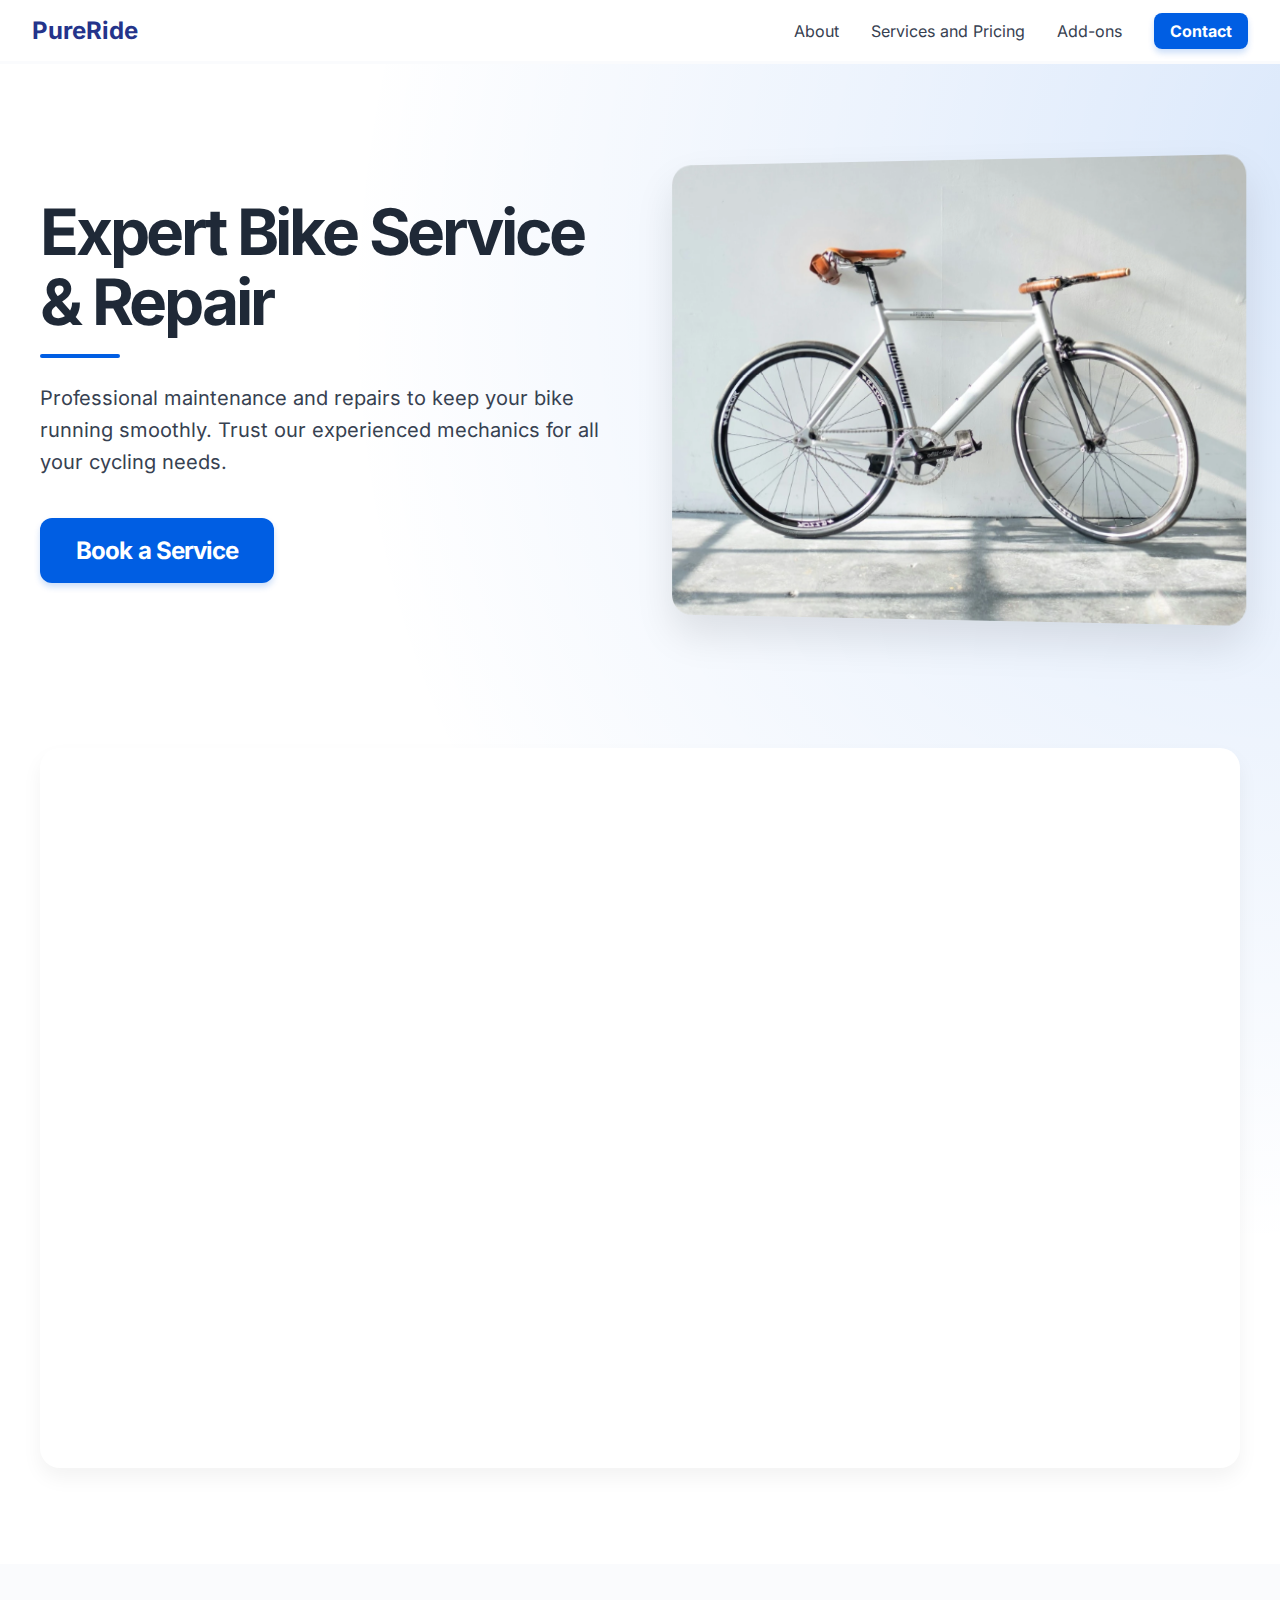
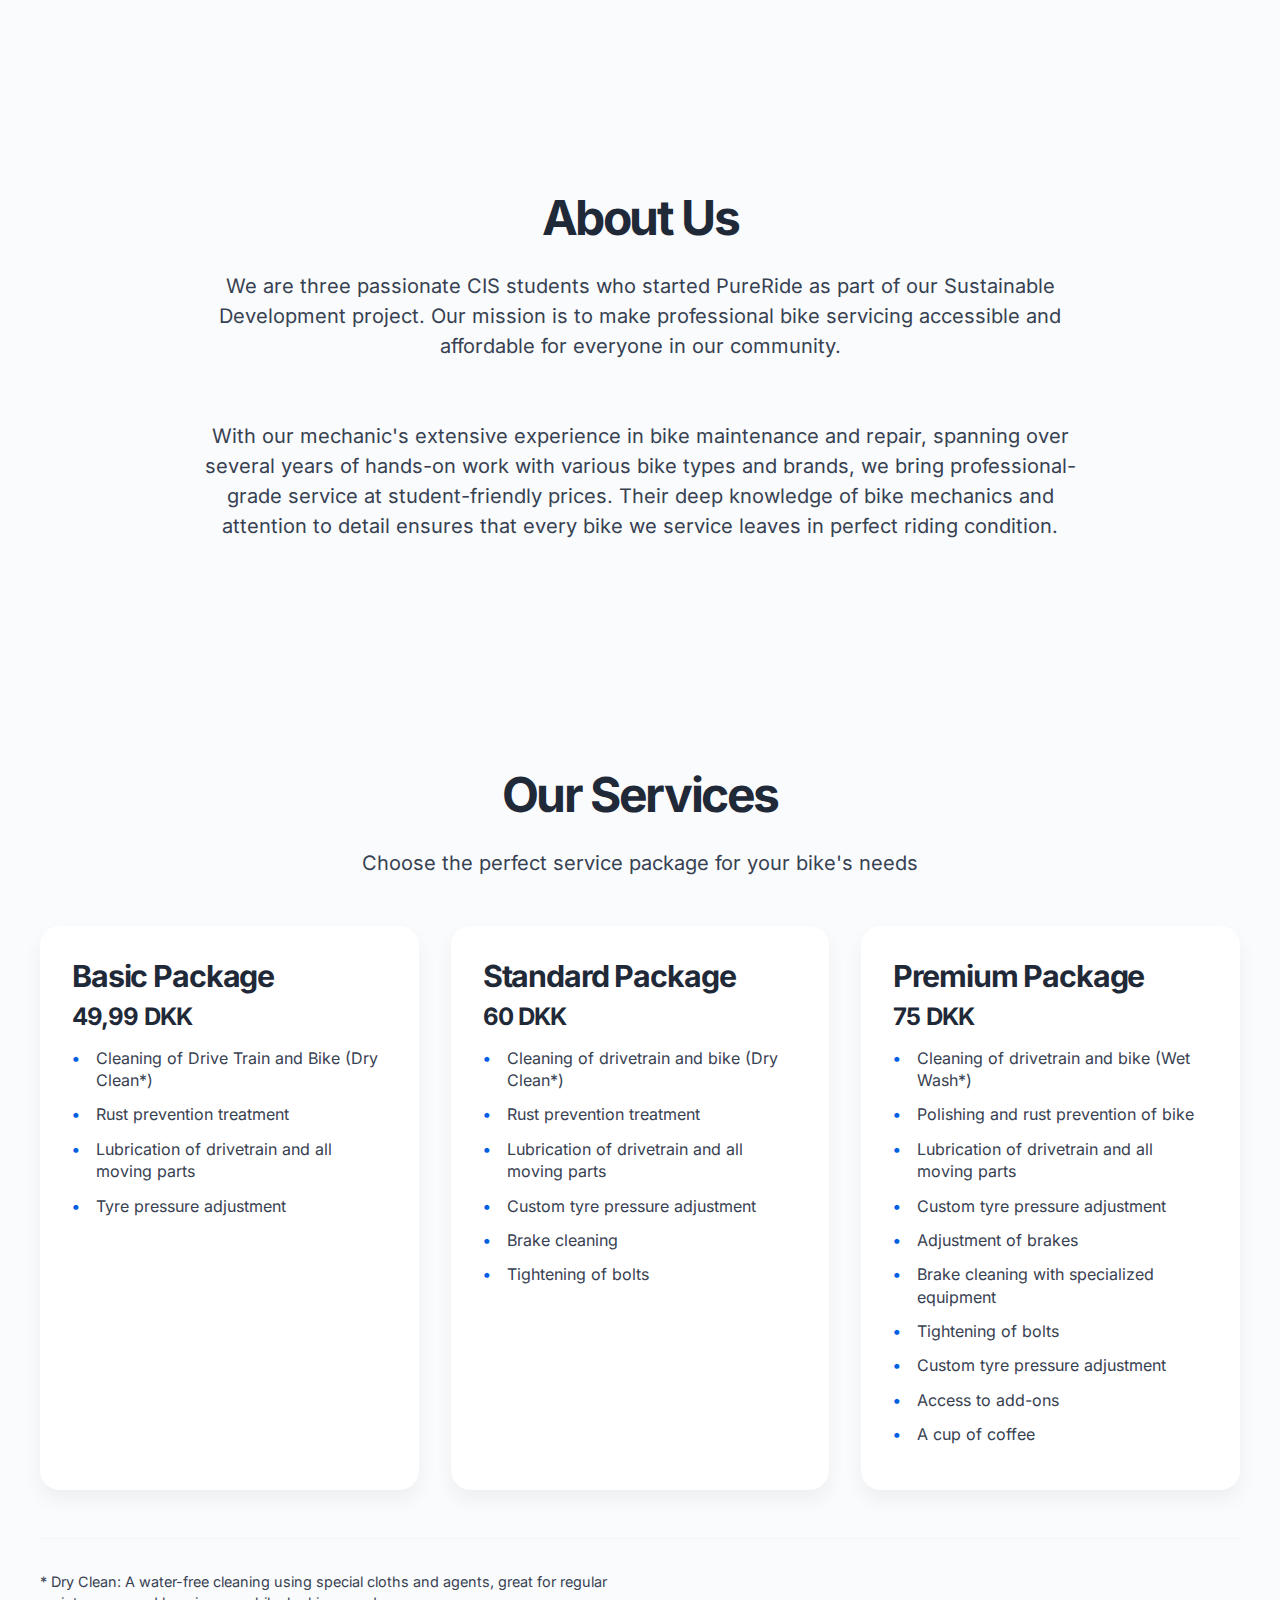
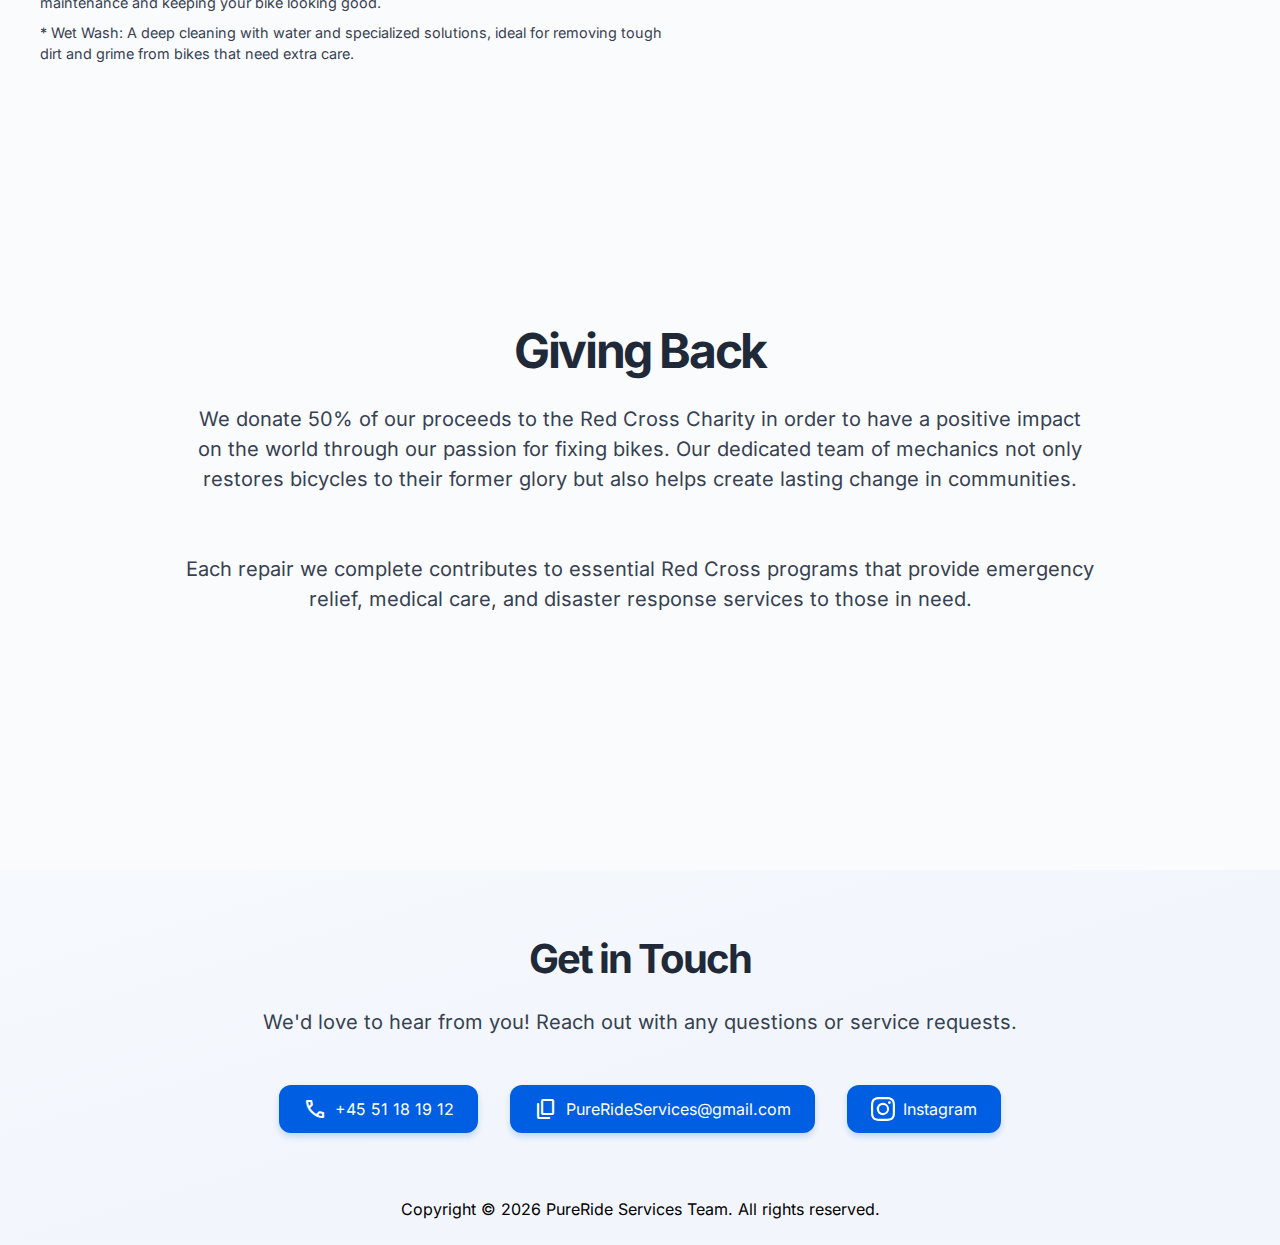
==== index.html @ 6c61f658 "Improved padding for the donatesection" ====
<!DOCTYPE html>
<html lang="en">
  <head>
    <meta charset="UTF-8" />
    <meta name="viewport" content="width=device-width, initial-scale=1.0" />
    <title>PureRide</title>
    <meta
      name="description"
      content="PureRide provides expert bike service and repair with professional-grade, affordable options tailored for the community. Trust our mechanics for all your cycling needs, from basic maintenance to advanced repairs."
    />
    <meta name="author" content="PureRide Services Team" />
    <meta
      property="og:title"
      content="PureRide - Expert Bike Service & Repair"
    />
    <meta
      property="og:description"
      content="Keep your bike in top condition with PureRide’s professional bike service and repair, offering packages suited for all your needs."
    />
    <meta
      property="og:image"
      content="https://pureride.pages.dev/images/hero-section-bike.webp"
    />
    <meta property="og:url" content="https://pureride.pages.dev" />
    <meta property="og:type" content="website" />
    <meta property="og:locale" content="en_US" />
    <meta name="twitter:card" content="summary_large_image" />
    <meta
      name="twitter:title"
      content="PureRide - Expert Bike Service & Repair"
    />
    <meta
      name="twitter:description"
      content="Trust PureRide for all your bike service and repair needs, from regular maintenance to complete overhauls."
    />
    <meta
      name="twitter:image"
      content="https://pureride.pages.dev/images/hero-section-bike.webp"
    />
    <meta name="robots" content="index, follow" />
    <meta
      name="google-site-verification"
      content="i3AQ5Ys6S2q_TkXfFPFsYN4aE5THuWp8R6Bpihj9tpg"
    />
    <link
      rel="stylesheet"
      href="https://fonts.googleapis.com/css2?family=Material+Symbols+Rounded:opsz,wght,FILL,GRAD@20..48,100..700,0..1,-50..200"
    />
    <link
      id="favicon16"
      rel="icon"
      type="image/png"
      sizes="16x16"
      href="/favicon/favicon-16x16.png"
    />
    <link
      id="favicon96"
      rel="icon"
      type="image/png"
      sizes="32x32"
      href="/favicon/favicon-32x32.png"
    />
    <link
      id="favicon32"
      rel="icon"
      type="image/png"
      sizes="192x192"
      href="/favicon/android-chrome-192x192.png"
    />
    <link
      rel="apple-touch-icon"
      sizes="180x180"
      href="/favicon/apple-touch-icon.png"
    />
    <link rel="stylesheet" href="styles/style.css" />
    <link rel="stylesheet" href="styles/header.css" />
    <link rel="stylesheet" href="styles/font.css" />
    <link rel="stylesheet" href="styles/hero.css" />
    <link rel="stylesheet" href="styles/footer.css" />
    <link rel="stylesheet" href="styles/content.css" />
    <script defer src="script.js"></script>
  </head>
  <body>
    <header class="header">
      <div class="header-container">
        <a href="index.html" class="logo">PureRide</a>
        <nav class="right-section">
          <ul class="nav-links">
            <li>
              <a href="#about"> About </a>
            </li>
            <li>
              <a href="#services"> Services and Pricing </a>
            </li>
            <li>
              <a href="add-ons.html"> Add-ons </a>
            </li>
            <li>
              <a href="#contact"> Contact </a>
            </li>
          </ul>
          <button class="mobile-menu-btn">
            <span
              class="material-symbols-rounded menu-icon icon"
              translate="no"
            >
              menu
            </span>
          </button>
        </nav>
      </div>
    </header>

    <section class="hero">
      <div class="hero-container">
        <div class="hero-content">
          <h1 class="hero-title">Expert Bike Service & Repair</h1>
          <p class="hero-subtitle">
            Professional maintenance and repairs to keep your bike running
            smoothly. Trust our experienced mechanics for all your cycling
            needs.
          </p>
          <a
            href="https://calendar.google.com/calendar/u/0/appointments/schedules/AcZssZ1wkg8EQdwy1ub1F0aAyY_E0UAWbpIGeAAxFJbXbS7t2y9xgk59rBBk04CYwf7qxUeWi9Xk3jm0"
            target="_blank"
            class="cta-button"
            >Book a Service</a
          >
        </div>
        <div class="hero-image-container">
          <img
            src="images/hero-section-bike.webp"
            class="hero-image"
            alt="PureRide's showcase bike: a sleek silver fixed-gear with brown leather details, displayed against a light wall."
          />
        </div>
      </div>
      <div id="#calendar" class=calendar-wrapper>
        <iframe class="calendar" src="https://calendar.google.com/calendar/appointments/schedules/AcZssZ1wkg8EQdwy1ub1F0aAyY_E0UAWbpIGeAAxFJbXbS7t2y9xgk59rBBk04CYwf7qxUeWi9Xk3jm0?gv=true"></iframe>
      </div>
    </section>

    <main>
      <section id="about" class="about-section">
        <div class="about-container">
          <h2 class="about-title">About Us</h2>
          <div class="about-content">
            <p>
              We are three passionate CIS students who started PureRide as part of
              our Sustainable Development project. Our mission is to make
              professional bike servicing accessible and affordable for everyone
              in our community.
            </p>
            <br />
            <p>
              With our mechanic's extensive experience in bike maintenance and
              repair, spanning over several years of hands-on work with various
              bike types and brands, we bring professional-grade service at
              student-friendly prices. Their deep knowledge of bike mechanics
              and attention to detail ensures that every bike we service leaves
              in perfect riding condition.
            </p>
          </div>
        </div>
      </section>

      <section id="services" class="services">
        <div class="services-container">
          <h2 class="services-title">Our Services</h2>
          <p class="services-subtitle">
            Choose the perfect service package for your bike's needs
          </p>

          <div class="services-grid">
            <div class="service-card">
              <h3 class="service-title">Basic Package</h3>
              <h3 class="service-title">49,99 DKK</h3>
              <ul class="service-list">
                <li>Cleaning of Drive Train and Bike (Dry Clean*)</li>
                <li>Rust prevention treatment</li>
                <li>Lubrication of drivetrain and all moving parts</li>
                <li>Tyre pressure adjustment</li>
              </ul>
            </div>

            <div class="service-card">
              <h3 class="service-title">Standard Package</h3>
              <h3 class="service-title">60 DKK</h3>
              <ul class="service-list">
                <li>Cleaning of drivetrain and bike (Dry Clean*)</li>
                <li>Rust prevention treatment</li>
                <li>Lubrication of drivetrain and all moving parts</li>
                <li>Custom tyre pressure adjustment</li>
                <li>Brake cleaning</li>
                <li>Tightening of bolts</li>
              </ul>
            </div>

            <div class="service-card">
              <h3 class="service-title">Premium Package</h3>
              <h3 class="service-title">75 DKK</h3>
              <ul class="service-list">
                <li>Cleaning of drivetrain and bike (Wet Wash*)</li>
                <li>Polishing and rust prevention of bike</li>
                <li>Lubrication of drivetrain and all moving parts</li>
                <li>Custom tyre pressure adjustment</li>
                <li>Adjustment of brakes</li>
                <li>Brake cleaning with specialized equipment</li>
                <li>Tightening of bolts</li>
                <li>Custom tyre pressure adjustment</li>
                <li>Access to add-ons</li>
                <li>A cup of coffee</li>
              </ul>
            </div>
          </div>

          <div class="footnote">
            <p>
              * Dry Clean: A water-free cleaning using special cloths and
              agents, great for regular maintenance and keeping your bike
              looking good.
            </p>
            <p>
              * Wet Wash: A deep cleaning with water and specialized solutions,
              ideal for removing tough dirt and grime from bikes that need extra
              care.
            </p>
          </div>
        </div>
      </section>

      <section class="donate-section">
        <div class="about-container">
          <h2 class="about-title">Giving Back</h2>
          <div class="about-content">
            <p>
              We donate 50% of our proceeds to the Red Cross Charity in order to
              have a positive impact on the world through our passion for fixing
              bikes. Our dedicated team of mechanics not only restores bicycles
              to their former glory but also helps create lasting change in
              communities.
            </p>
            <br />
            <p>
              Each repair we complete contributes to
              essential Red Cross programs that provide emergency relief,
              medical care, and disaster response services to those in need.
            </p>
          </div>
        </div>
      </section>
    </main>

    <footer id="contact" class="contact-section">
      <section class="contact-container">
        <h2 class="contact-title">Get in Touch</h2>
        <p class="contact-subtitle">
          We'd love to hear from you! Reach out with any questions or service
          requests.
        </p>
        <div class="contact-details">
          <a href="tel:+4551181912" class="contact-item">
            <span class="material-symbols-rounded icon email" translate="no">
              call
            </span>
            +45 51 18 19 12
          </a>
          <button class="contact-item email-copy-btn" onclick="copyEmail()">
            <span class="material-symbols-rounded icon" translate="no">
              content_copy
            </span>
            PureRideServices@gmail.com
          </button>
          <a
            href="https://www.instagram.com/pureride_servicing?utm_source=ig_web_button_share_sheet&igsh=ZDNlZDc0MzIxNw=="
            target="_blank"
            aria-label="Visit our Instagram profile"
            class="contact-item"
          >
            <svg
              xmlns="http://www.w3.org/2000/svg"
              width="24"
              height="24"
              fill="currentColor"
              class="social-icon"
              viewBox="0 0 16 16"
            >
              <path
                d="M8 0C5.829 0 5.556.01 4.703.048 3.85.088 3.269.222 2.76.42a3.9 3.9 0 0 0-1.417.923A3.9 3.9 0 0 0 .42 2.76C.222 3.268.087 3.85.048 4.7.01 5.555 0 5.827 0 8.001c0 2.172.01 2.444.048 3.297.04.852.174 1.433.372 1.942.205.526.478.972.923 1.417.444.445.89.719 1.416.923.51.198 1.09.333 1.942.372C5.555 15.99 5.827 16 8 16s2.444-.01 3.298-.048c.851-.04 1.434-.174 1.943-.372a3.9 3.9 0 0 0 1.416-.923c.445-.445.718-.891.923-1.417.197-.509.332-1.09.372-1.942C15.99 10.445 16 10.173 16 8s-.01-2.445-.048-3.299c-.04-.851-.175-1.433-.372-1.941a3.9 3.9 0 0 0-.923-1.417A3.9 3.9 0 0 0 13.24.42c-.51-.198-1.092-.333-1.943-.372C10.443.01 10.172 0 7.998 0zm-.717 1.442h.718c2.136 0 2.389.007 3.232.046.78.035 1.204.166 1.486.275.373.145.64.319.92.599s.453.546.598.92c.11.281.24.705.275 1.485.039.843.047 1.096.047 3.231s-.008 2.389-.047 3.232c-.035.78-.166 1.203-.275 1.485a2.5 2.5 0 0 1-.599.919c-.28.28-.546.453-.92.598-.28.11-.704.24-1.485.276-.843.038-1.096.047-3.232.047s-2.39-.009-3.233-.047c-.78-.036-1.203-.166-1.485-.276a2.5 2.5 0 0 1-.92-.598 2.5 2.5 0 0 1-.6-.92c-.109-.281-.24-.705-.275-1.485-.038-.843-.046-1.096-.046-3.233s.008-2.388.046-3.231c.036-.78.166-1.204.276-1.486.145-.373.319-.64.599-.92s.546-.453.92-.598c.282-.11.705-.24 1.485-.276.738-.034 1.024-.044 2.515-.045zm4.988 1.328a.96.96 0 1 0 0 1.92.96.96 0 0 0 0-1.92m-4.27 1.122a4.109 4.109 0 1 0 0 8.217 4.109 4.109 0 0 0 0-8.217m0 1.441a2.667 2.667 0 1 1 0 5.334 2.667 2.667 0 0 1 0-5.334"
              />
            </svg>
            Instagram
          </a>
        </div>
        <div id="copy-notification" class="copy-notification" translate="no">
          Email copied to clipboard!
        </div>
      </section>
      <p class="copyright">
        Copyright © <span id="year"></span> PureRide Services Team. All rights reserved.
      </p>
    </footer>
  </body>
</html>
---- styles/style.css ----
:root {
  --primary-color: rgb(0, 94, 227);
  --secondary-color: rgb(36, 52, 139);
  --bg-white: rgb(250, 251, 253);
  --pure-white: rgb(255, 255, 255);
  --light-gray: rgb(243, 244, 246);
  --text-gray: rgb(55, 65, 81);
  --dark-gray: rgb(31, 41, 55);
  --primary-shadow: rgba(0, 94, 227, 0.2);
  --primary-shadow-darker: rgba(0, 94, 227, 0.3);
}

* {
  margin: 0;
  padding: 0;
  box-sizing: border-box;
  font-family: 'Inter', Arial, sans-serif;
}

body {
  background-color: var(--bg-white);
}

html {
  scroll-behavior: smooth;
}

.material-symbols-rounded {
  font-variation-settings: "FILL" 0, "wght" 400, "GRAD" 0, "opsz" 24;
}

h1,
h2,
h3,
h4,
h5,
h6,
p {
  margin: 0;
  padding: 0;
}

h1 {
  margin-bottom: 72px;
  line-height: 1.3;
}

h1,
h2 {
  letter-spacing: -0.05em;
}

h3 {
  letter-spacing: -0.0375em;
}

p {
  line-height: 1.5;
  max-width: 70ch;
}

.icon {
  user-select: none;
}

a {
  text-decoration: none;
}
---- styles/header.css ----
.header {
  position: fixed;
  top: 0;
  left: 0;
  width: 100%;
  background-color: var(--pure-white);
  transition: box-shadow 0.3s ease;
  z-index: 100;
}

.header.scrolled {
  box-shadow: 0 2px 4px rgba(0, 0, 0, 0.1);
}

.header-container {
  max-width: 1600px;
  margin: 0 auto;
  padding: 1rem 2rem;
  display: flex;
  justify-content: space-between;
  align-items: center;
}

.logo {
  font-size: 1.5rem;
  font-weight: 700;
  color: var(--secondary-color);
}

.nav-links {
  display: flex;
  gap: 2rem;
  list-style: none;
}

.nav-links a {
  text-decoration: none;
  color: var(--text-gray);
  transition: color 0.3s ease;
}

.nav-links a:hover {
  color: var(--primary-color);
}

.nav-links li:nth-child(4) a {
  padding: 0.5rem 1rem;
  background-color: var(--primary-color);
  color: var(--pure-white);
  text-decoration: none;
  border-radius: 8px;
  font-weight: 600;
  transition: all 0.3s ease;
  box-shadow: 0 4px 6px var(--primary-shadow);
}

.nav-links li:nth-child(4) a:hover {
  background-color: var(--secondary-color);
  transform: translateY(-2px);
  box-shadow: 0 6px 8px var(--primary-shadow-darker);
}

/* Mobile Menu Styles */
@media (min-width: 769px) {
  .mobile-menu-btn {
    display: none;
  }
}

@media (max-width: 768px) {
  .mobile-menu-btn {
    display: flex;
    flex-direction: column;
    gap: 6px;
    background: none;
    border: none;
    cursor: pointer;
    padding: 4px;
    z-index: 1001;
  }

  .menu-icon {
    font-size: 36px;
    color: var(--secondary-color);
    transition: color 0.3s;
    user-select: none;
  }

  .right-section {
    position: relative;
    display: inline-block;
  }

  .nav-links {
    visibility: hidden;
    opacity: 0;
    transform: translateY(-10px);
    position: absolute;
    background-color: var(--pure-white);
    z-index: 1005;
    right: 0;
    top: 80px;
    border-radius: 12px;
    padding: 6px;
    width: 132px;
    transition: all 0.3s;
    display: flex;
    flex-direction: column;
    gap: 6px;
    box-shadow: 0 20px 40px rgba(0, 0, 0, 0.1);
  }

  .nav-links a {
    padding: 14px;
    border-radius: 8px;
    transition: all 0.3s;
    color: var(--dark-gray);
    display: flex;
    align-items: center;
    gap: 0.5rem;
  }

  .nav-links li:nth-child(4) a {
    padding: 14px;
    background-color: transparent;
    color: var(--dark-gray);
    box-shadow: none;
    font-weight: normal;
    border-radius: 8px;
  }

  .nav-links li:nth-child(4) a:hover {
    background-color: transparent;
    color: var(--primary-color);
    transform: none;
    box-shadow: none;
  }

  .nav-links.active {
    visibility: visible;
    opacity: 1;
    transform: translateY(0px);
  }
}
---- styles/font.css ----
/* inter-regular - latin */
@font-face {
  font-display: swap; /* Check https://developer.mozilla.org/en-US/docs/Web/CSS/@font-face/font-display for other options. */
  font-family: "Inter";
  font-style: normal;
  font-weight: 400;
  src: url("../fonts/inter-v18-latin-regular.woff2") format("woff2"); /* Chrome 36+, Opera 23+, Firefox 39+, Safari 12+, iOS 10+ */
}
/* inter-700 - latin */
@font-face {
  font-display: swap; /* Check https://developer.mozilla.org/en-US/docs/Web/CSS/@font-face/font-display for other options. */
  font-family: "Inter";
  font-style: normal;
  font-weight: 700;
  src: url("../fonts/inter-v18-latin-700.woff2") format("woff2"); /* Chrome 36+, Opera 23+, Firefox 39+, Safari 12+, iOS 10+ */
}
---- styles/hero.css ----
.hero {
  margin-top: 4rem;
  padding: 6rem 2rem;
  background: linear-gradient(
    135deg,
    var(--pure-white) 100%,
    var(--light-gray) 100%
  );
  position: relative;
  overflow: hidden;
}

.hero::before {
  content: "";
  position: absolute;
  top: -50%;
  right: -50%;
  width: 120%;
  height: 120%;
  background: radial-gradient(
    ellipse at 60% 40%,
    rgba(0, 94, 227, 0.15) 0%,
    rgba(0, 94, 227, 0.08) 35%,
    rgba(0, 94, 227, 0.03) 60%,
    transparent 75%
  );
  transform: rotate(35deg);
}

.hero-container {
  max-width: 1200px;
  margin: 0 auto;
  display: flex;
  align-items: center;
  gap: 3rem;
  position: relative;
}

.hero-content {
  flex: 1;
  min-width: 0; 
}

.hero-title {
  font-size: 4rem;
  color: var(--dark-gray);
  margin-bottom: 1.5rem;
  line-height: 1.1;
  position: relative;
}

.hero-title::after {
  content: "";
  display: block;
  width: 80px;
  height: 4px;
  background-color: var(--primary-color);
  margin-top: 1rem;
  border-radius: 10px;
}

.hero-subtitle {
  font-size: 1.25rem;
  color: var(--text-gray);
  margin-bottom: 2.5rem;
  line-height: 1.6;
}

.cta-button {
  display: inline-block;
  font-size: 1.5rem;
  padding: 1.125rem 2.25rem;
  background-color: var(--primary-color);
  color: var(--pure-white);
  text-decoration: none;
  border-radius: 12px;
  font-weight: 600;
  transition: all 0.3s ease;
  box-shadow: 0 4px 6px var(--primary-shadow);
  letter-spacing: -0.0375em;
}

.cta-button:hover {
  background-color: var(--secondary-color);
  transform: translateY(-2px);
  box-shadow: 0 6px 8px var(--primary-shadow-darker);
}

.hero-image-container {
  flex: 1;
  width: fit-content;
  border-radius: 20px;
  display: flex;
  align-items: center;
  justify-content: center;
  position: relative;
  overflow: hidden;
  box-shadow: 0 20px 40px rgba(0, 0, 0, 0.1);
  transform: perspective(1000px) rotateY(-5deg);
  transition: transform 0.3s ease, box-shadow 0.3s ease;
}

.hero-image-container:hover {
  transform: perspective(1000px) rotateY(0deg);
  box-shadow: 0 20px 40px var(--primary-shadow-darker);
}

.hero-image {
  max-width: 100%;
  max-height: 100%;
  object-fit: cover;
  object-position: center;
}

.calendar-wrapper {
  display: flex;
  align-items: center;
  justify-content: center;
  margin: 8rem auto auto;
  max-width: 1200px;

}

iframe {
  background: var(--pure-white); /* Or the desired background color */
  position: relative; /* Ensure it's above the pseudo-element */
  z-index: 1;
}

.calendar {
  width: 100%;
  height: 720px;
  border-radius: 20px;
  border: none;
  box-shadow: 0 10px 20px rgba(0, 0, 0, 0.05);
  transition: transform 0.3s ease, box-shadow 0.3s ease;
}

.calendar:hover {
  box-shadow: 0 15px 30px var(--primary-shadow-darker);
}

@media (max-width: 1024px) {
  .add-on-card:nth-child(3) {
    flex: 1 1 100%;
  }
}

@media (max-width: 768px) {
  .hero-container {
    flex-direction: column;
    text-align: center;
    gap: 2rem;
  }

  .hero-image-container {
    width: 100%;
    min-width: 300px;
    max-width: 500px;
    margin: 0 auto;
    transform: none;
  }

  .hero-content {
    padding-right: 0;
  }

  .hero-title {
    font-size: 3rem;
  }

  .hero-title::after {
    margin: 1rem auto 0;
  }

  .hero-image {
    transform: none;
    min-height: unset;
  }
}
---- styles/footer.css ----
.contact-section {
  background: linear-gradient(
    to bottom right,
  rgba(221, 235, 255, 0.15) 10%,
  rgba(0, 94, 227, 0.03) 50%
  );
  padding: 4rem 2rem 1.5rem;
  text-align: center;
}

.contact-container {
  display: flex;
  flex-direction: column;
  justify-content: center;
  align-items: center;
  max-width: 1200px;
  margin: 0 auto;
  margin-bottom: 4rem;
}

.contact-title {
  font-size: 2.5rem;
  color: var(--dark-gray);
  margin-bottom: 1.5rem;
}

.contact-subtitle {
  font-size: 1.25rem;
  color: var(--text-gray);
  margin-bottom: 3rem;
}

.contact-details {
  display: flex;
  justify-content: space-between;
  gap: 2rem;
}

.contact-item {
  display: flex;
  align-items: center;
  gap: 0.5rem;
  font-size: 1rem;
  padding: 0.75rem 1.5rem;
  background-color: var(--primary-color);
  color: var(--pure-white);
  text-decoration: none;
  border-radius: 12px;
  transition: all 0.3s ease;
  border: none;
  box-shadow: 0 4px 6px var(--primary-shadow);
  cursor: pointer;
}

.contact-item span {
  font-size: 1.5rem;
}

.contact-item:hover {
  background-color: var(--secondary-color);
  transform: translateY(-2px);
  box-shadow: 0 6px 8px var(--primary-shadow-darker);
}

.social-icon {
  display: block;
  color: var(--pure-white);
  font-size: 24px;
}

.email-copy-btn {
  cursor: pointer;
}

.copy-notification {
  position: fixed;
  bottom: 2rem;
  left: 50%;
  transform: translateX(-50%) translateY(100px);
  background-color: var(--primary-color);
  color: var(--pure-white);
  padding: 0.75rem 1.5rem;
  border-radius: 12px;
  box-shadow: 0 4px 6px var(--primary-shadow);
  opacity: 0;
  transition: all 0.3s ease;
  z-index: 1000;
}

.copy-notification.show {
  transform: translateX(-50%) translateY(0);
  opacity: 1;
}


.copyright {
  margin: auto;
}

@media (max-width: 768px) {
  .contact-details {
    flex-direction: column;
  }

  .contact-item {
    transition: none;
    transform: none;
    background-color: var(--primary-color); 
  }

  .contact-item:hover {
    background-color: var(--primary-color); 
    transform: none;
  }
}
---- styles/content.css ----
.services {
  padding: 6rem 2rem;
  background-color: var(--bg-white);
}

.services-container {
  max-width: 1200px;
  margin: 0 auto;
}

.services-title {
  font-size: 3rem;
  font-weight: 700;
  color: var(--dark-gray);
  margin-bottom: 1.5rem;
  text-align: center;
}

.services-subtitle {
  font-size: 1.25rem;
  color: var(--text-gray);
  margin-bottom: 3rem;
  text-align: center;
  max-width: 800px;
  margin-left: auto;
  margin-right: auto;
}

.services-grid {
  display: flex;
  flex-wrap: wrap;
  gap: 2rem;
}

.service-card {
  background-color: var(--pure-white);
  border-radius: 20px;
  padding: 2rem;
  box-shadow: 0 10px 20px rgba(0, 0, 0, 0.05);
  transition: transform 0.3s ease, box-shadow 0.3s ease;
  flex: 1;
}

.service-card:hover {
  transform: translateY(-5px);
  box-shadow: 0 15px 30px var(--primary-shadow-darker);
}

.service-title {
  font-size: 1.5rem;
  font-weight: 600;
  color: var(--dark-gray);
  margin-bottom: 1rem;
}

.service-title:first-of-type {
  font-size: 1.9rem;
  margin-bottom: 0.5rem;
}

.service-list {
  list-style: none;
  padding: 0;
  margin: 0;
}

.service-list li {
  color: var(--text-gray);
  margin-bottom: 0.75rem;
  display: flex;
  align-items: flex-start;
  gap: 0.5rem;
  line-height: 1.4;
}

.service-list li::before {
  content: "•";
  color: var(--primary-color);
  font-weight: bold;
  display: inline-block;
  margin-right: 0.5rem;
}

.footnote {
  margin-top: 3rem;
  padding-top: 2rem;
  border-top: 1px solid var(--light-gray);
  color: var(--text-gray);
  font-size: 0.9rem;
}

.footnote p:first-of-type {
  margin-bottom: 0.5rem;
}

.about-section {
  background-color: var(--bg-white);
  padding: 14rem 2rem 6rem;
  display: flex;
  justify-content: center;
  align-items: center;
}

.about-container {
  max-width: 1000px;
  text-align: center;
}


.about-title {
  font-size: 3rem;
  font-weight: 700;
  color: var(--dark-gray);
  margin-bottom: 1.5rem;
  text-align: center;
}

.about-content {
  color: var(--text-gray);
  font-size: 1.25rem;
  line-height: 1.8;
  margin-bottom: 2rem;
}

.about-content p {
  margin-bottom: 1.5rem;
}

.donate-section {
  background-color: var(--bg-white);
  padding: 10rem 2rem 14rem;
  display: flex;
  justify-content: center;
  align-items: center;
}

@media (max-width: 768px) {
  .services-title {
    font-size: 2.5rem;
  }
  
  .services-grid {
    flex-direction: column;
  }

  .service-card {
    flex: 1 1 100%;
  }

  .about-title {
    font-size: 2rem;
  }

  .about-content {
    font-size: 1rem;
  }
}

@media (max-width: 1024px) {
  .service-card:nth-child(3) {
    flex: 1 1 100%;
  }
}
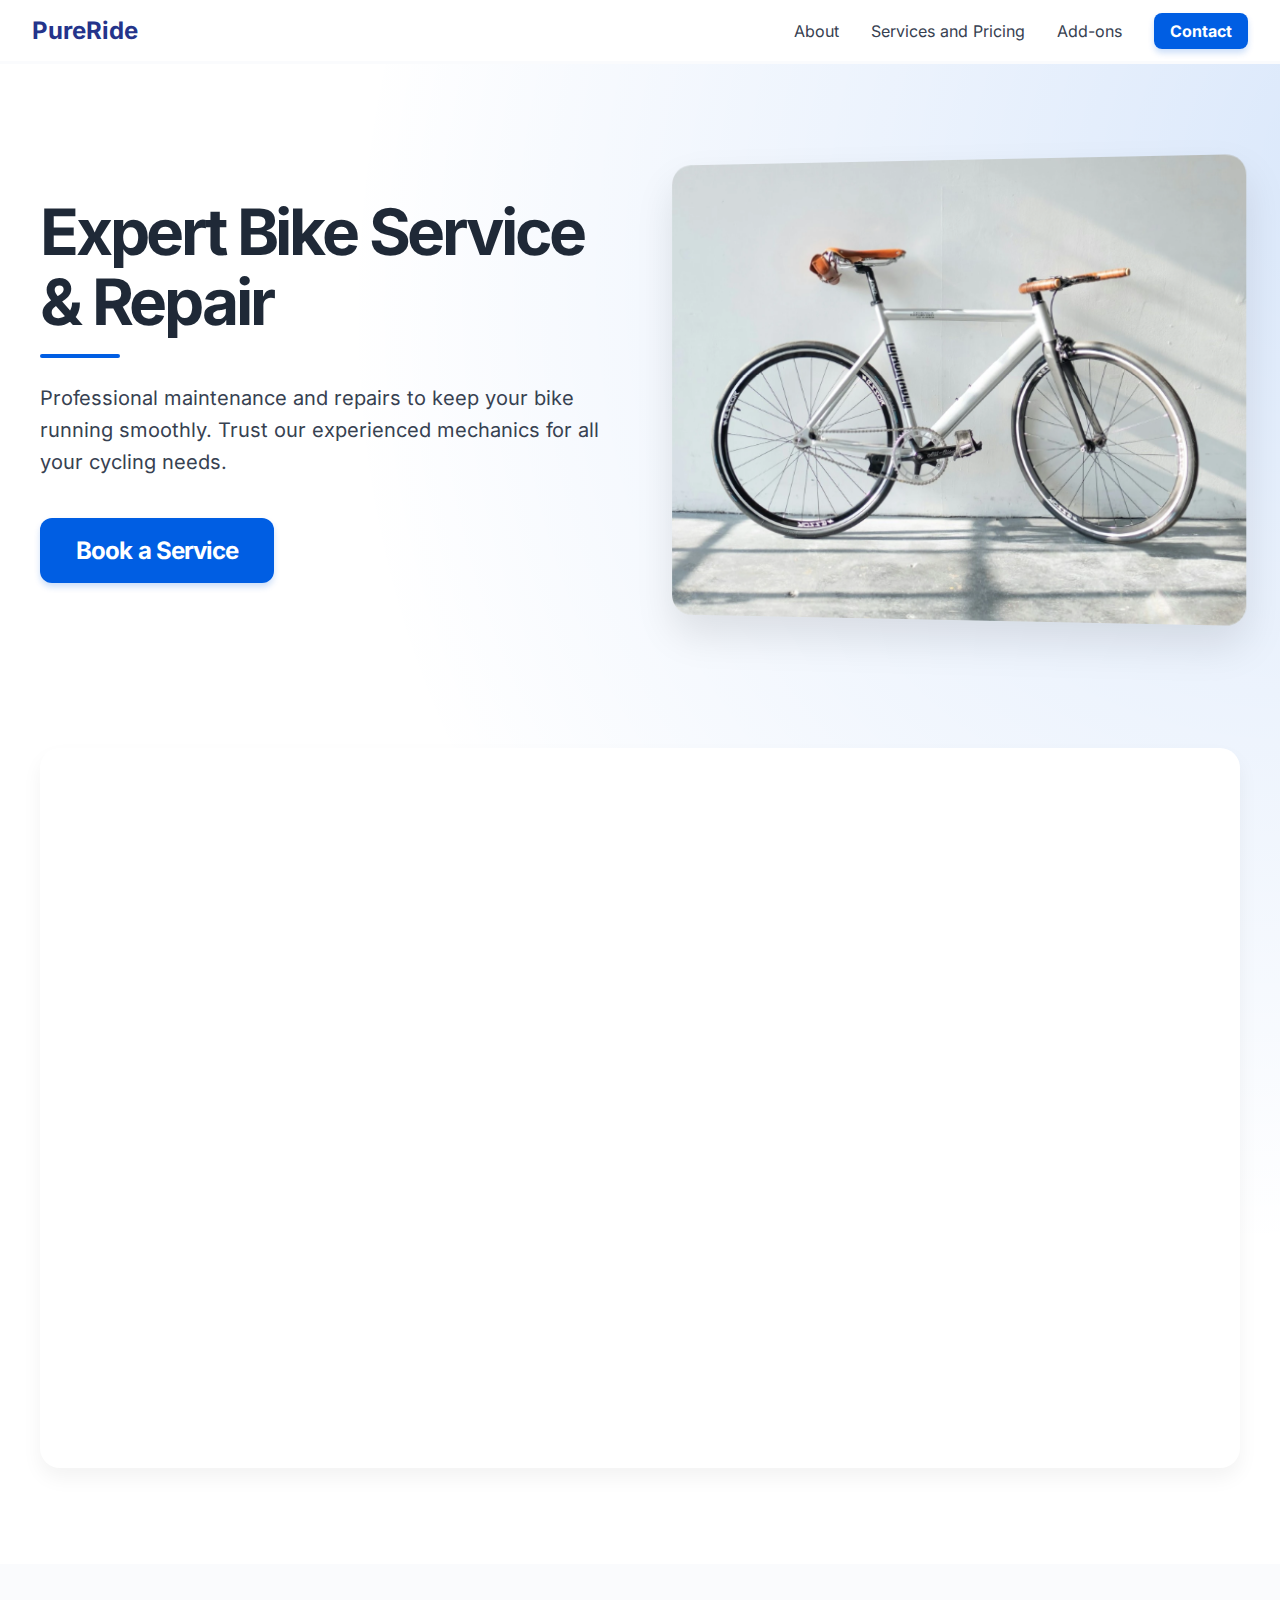
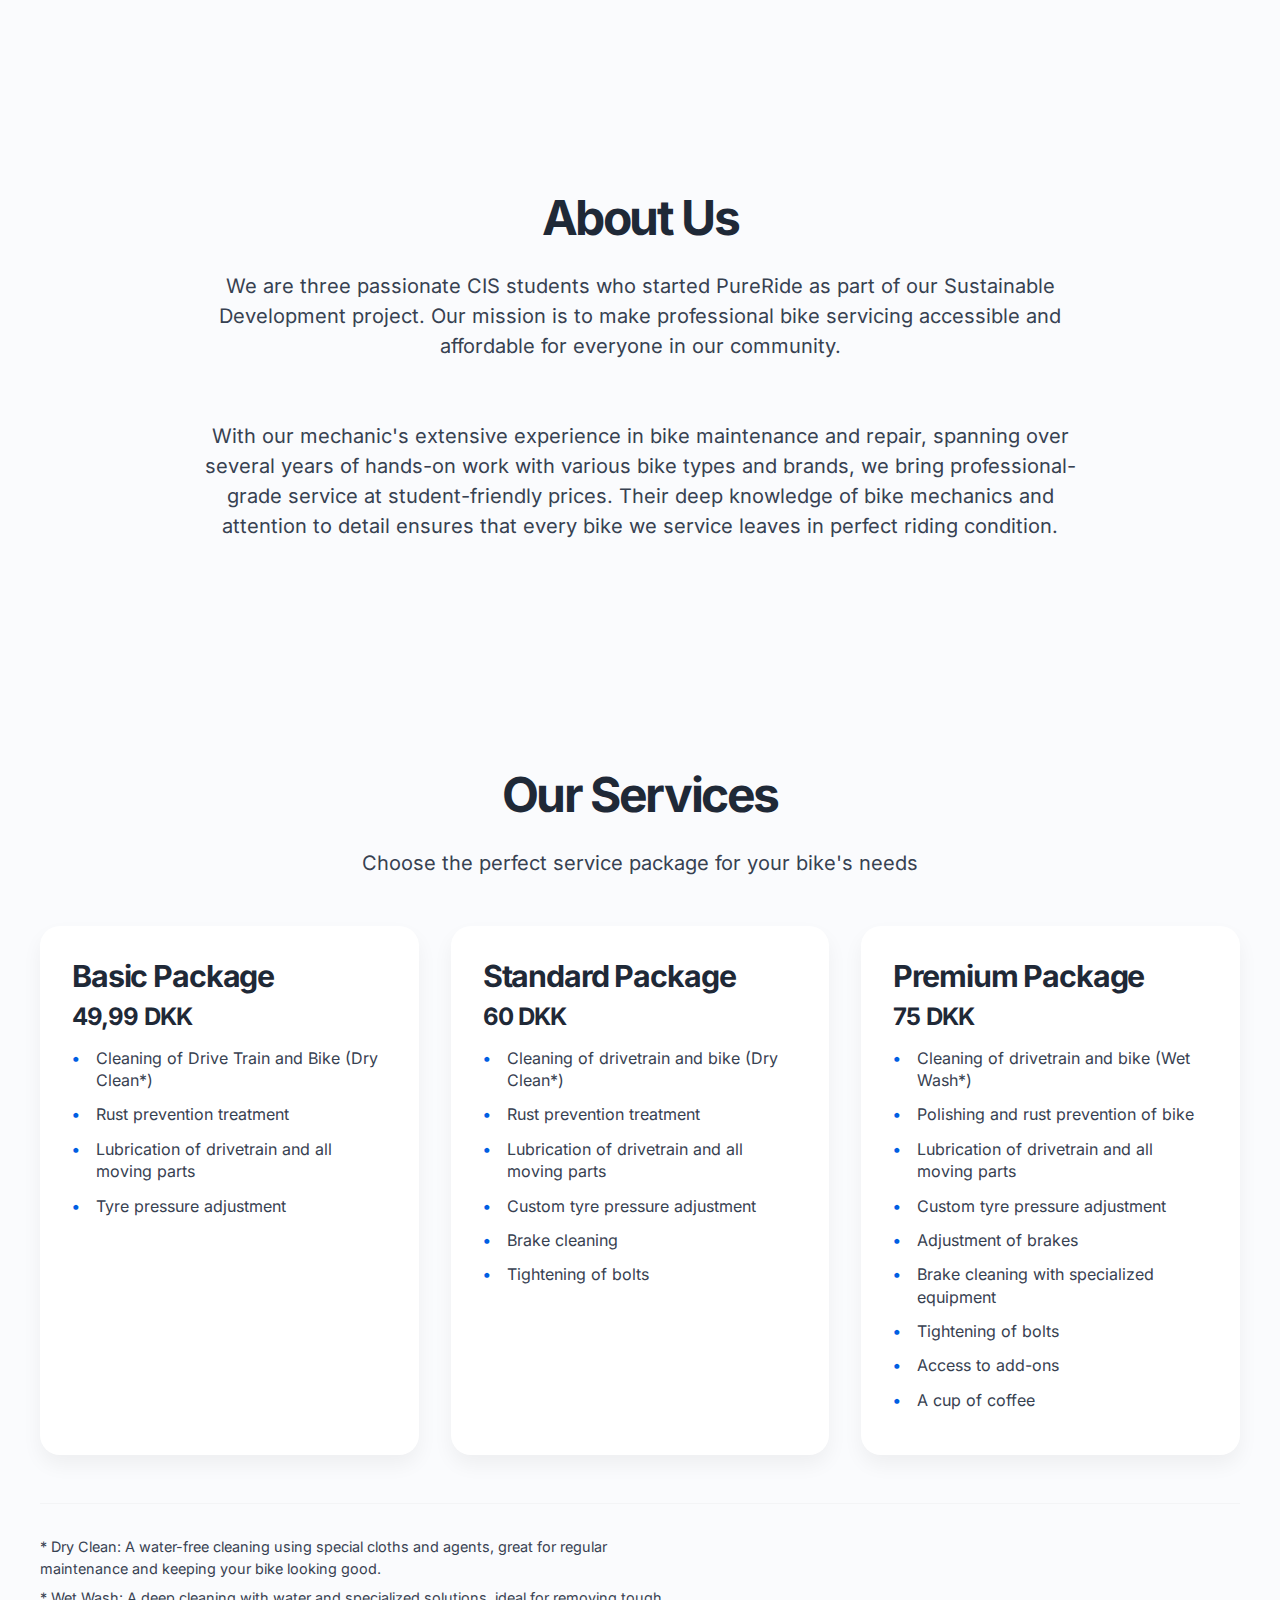
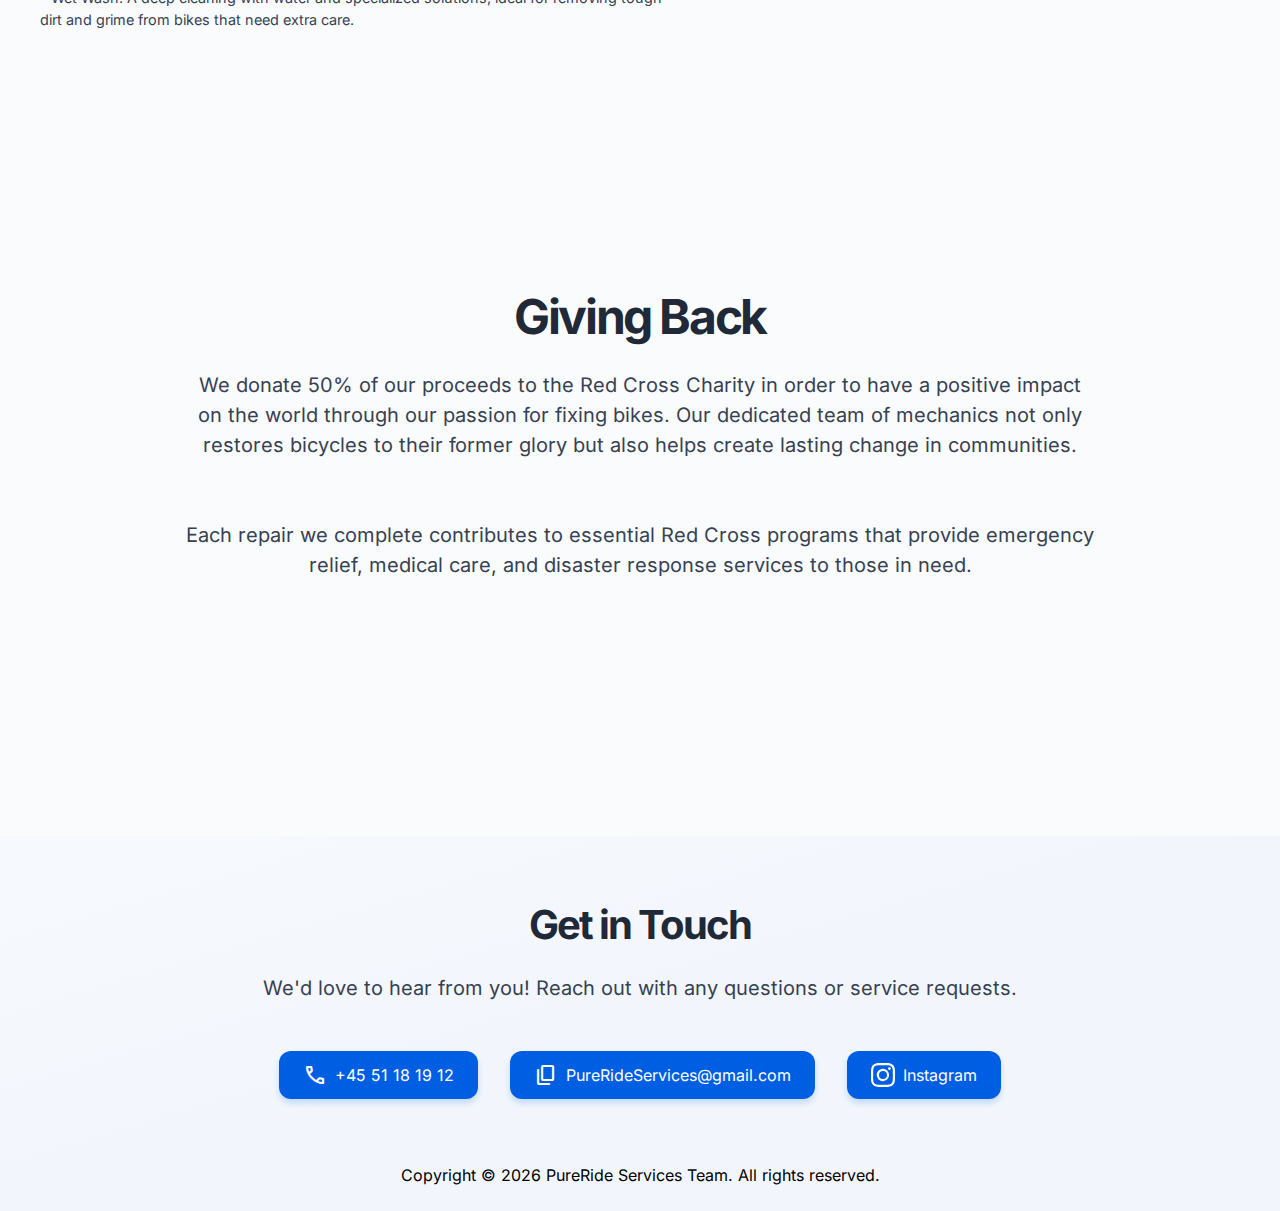
==== commit 0375c4ca: "Fixed typo with custom tire pressure" ====
--- a/index.html
+++ b/index.html
@@ -136,6 +136,7 @@
         </div>
       </div>
       <div id="#calendar" class=calendar-wrapper>
+        <div class="description-overlay"></div>
         <iframe class="calendar" src="https://calendar.google.com/calendar/appointments/schedules/AcZssZ1wkg8EQdwy1ub1F0aAyY_E0UAWbpIGeAAxFJbXbS7t2y9xgk59rBBk04CYwf7qxUeWi9Xk3jm0?gv=true"></iframe>
       </div>
     </section>
@@ -207,7 +208,6 @@
                 <li>Adjustment of brakes</li>
                 <li>Brake cleaning with specialized equipment</li>
                 <li>Tightening of bolts</li>
-                <li>Custom tyre pressure adjustment</li>
                 <li>Access to add-ons</li>
                 <li>A cup of coffee</li>
               </ul>
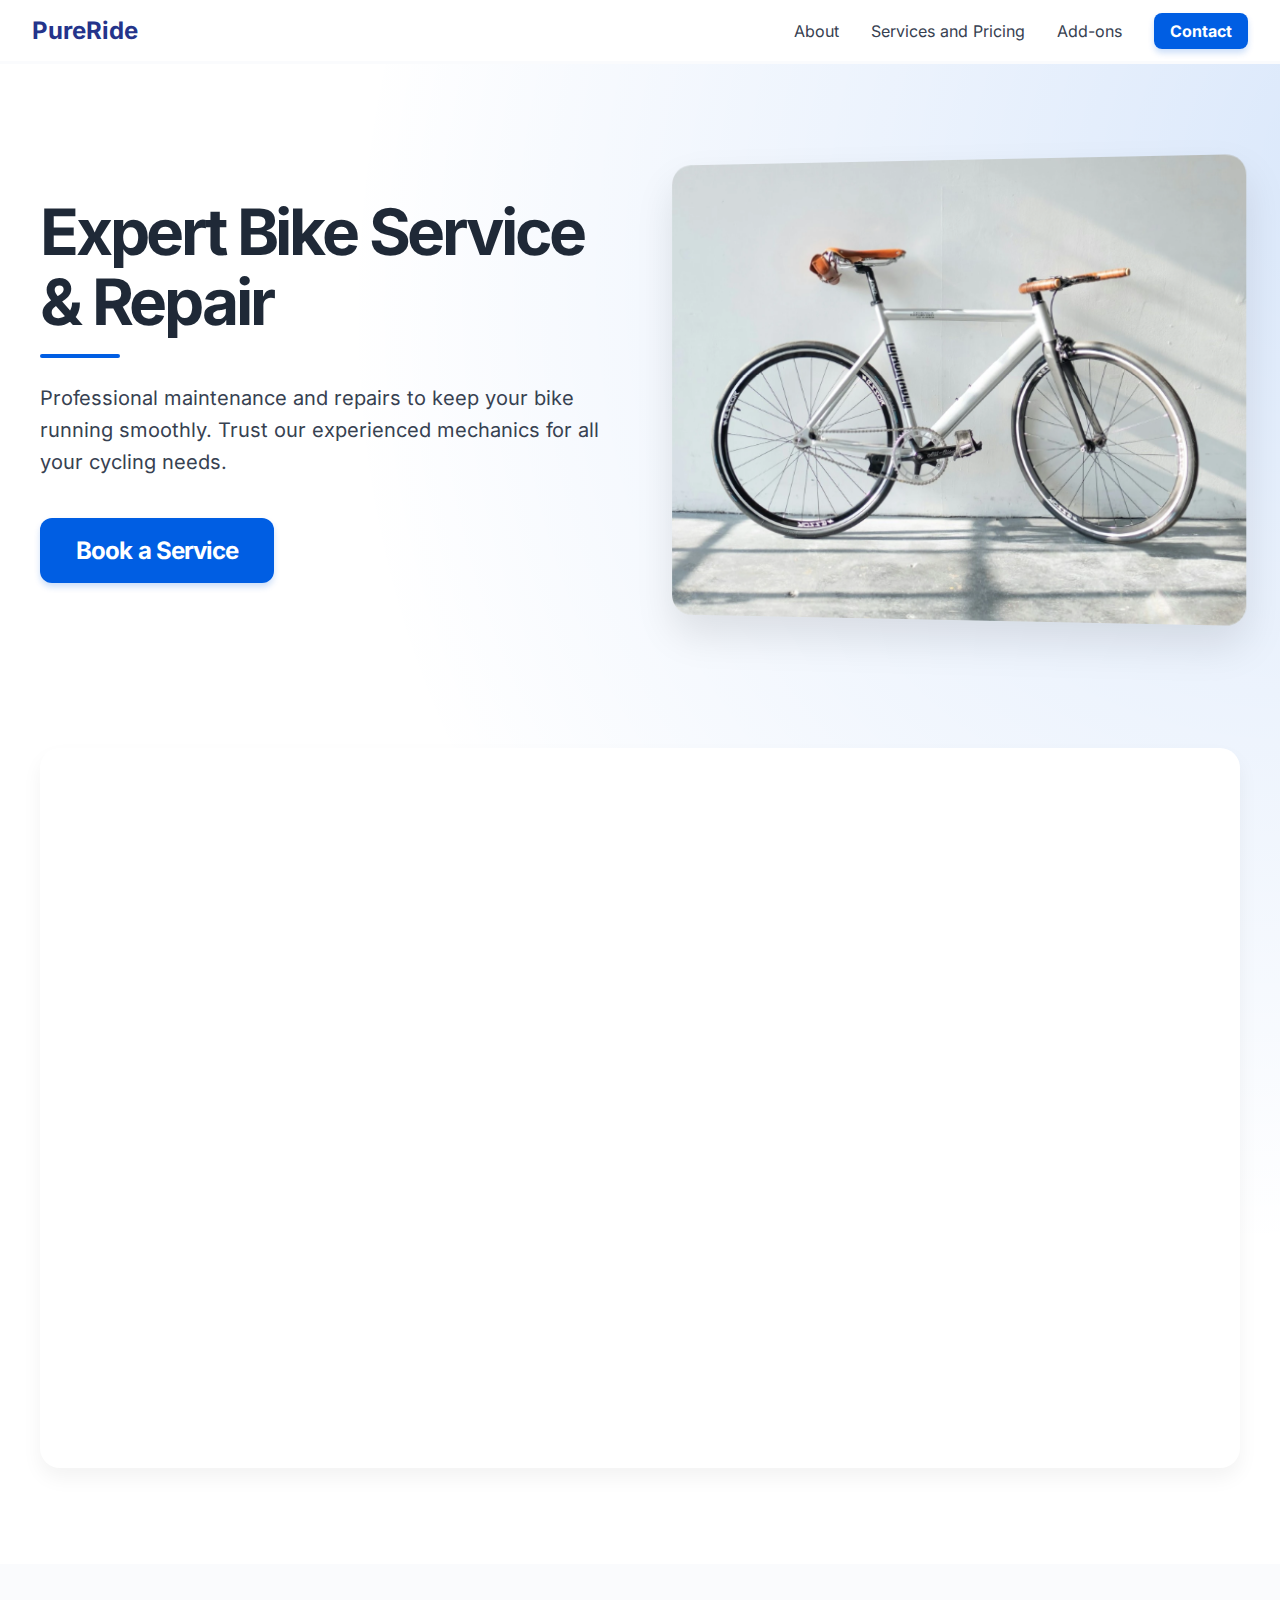
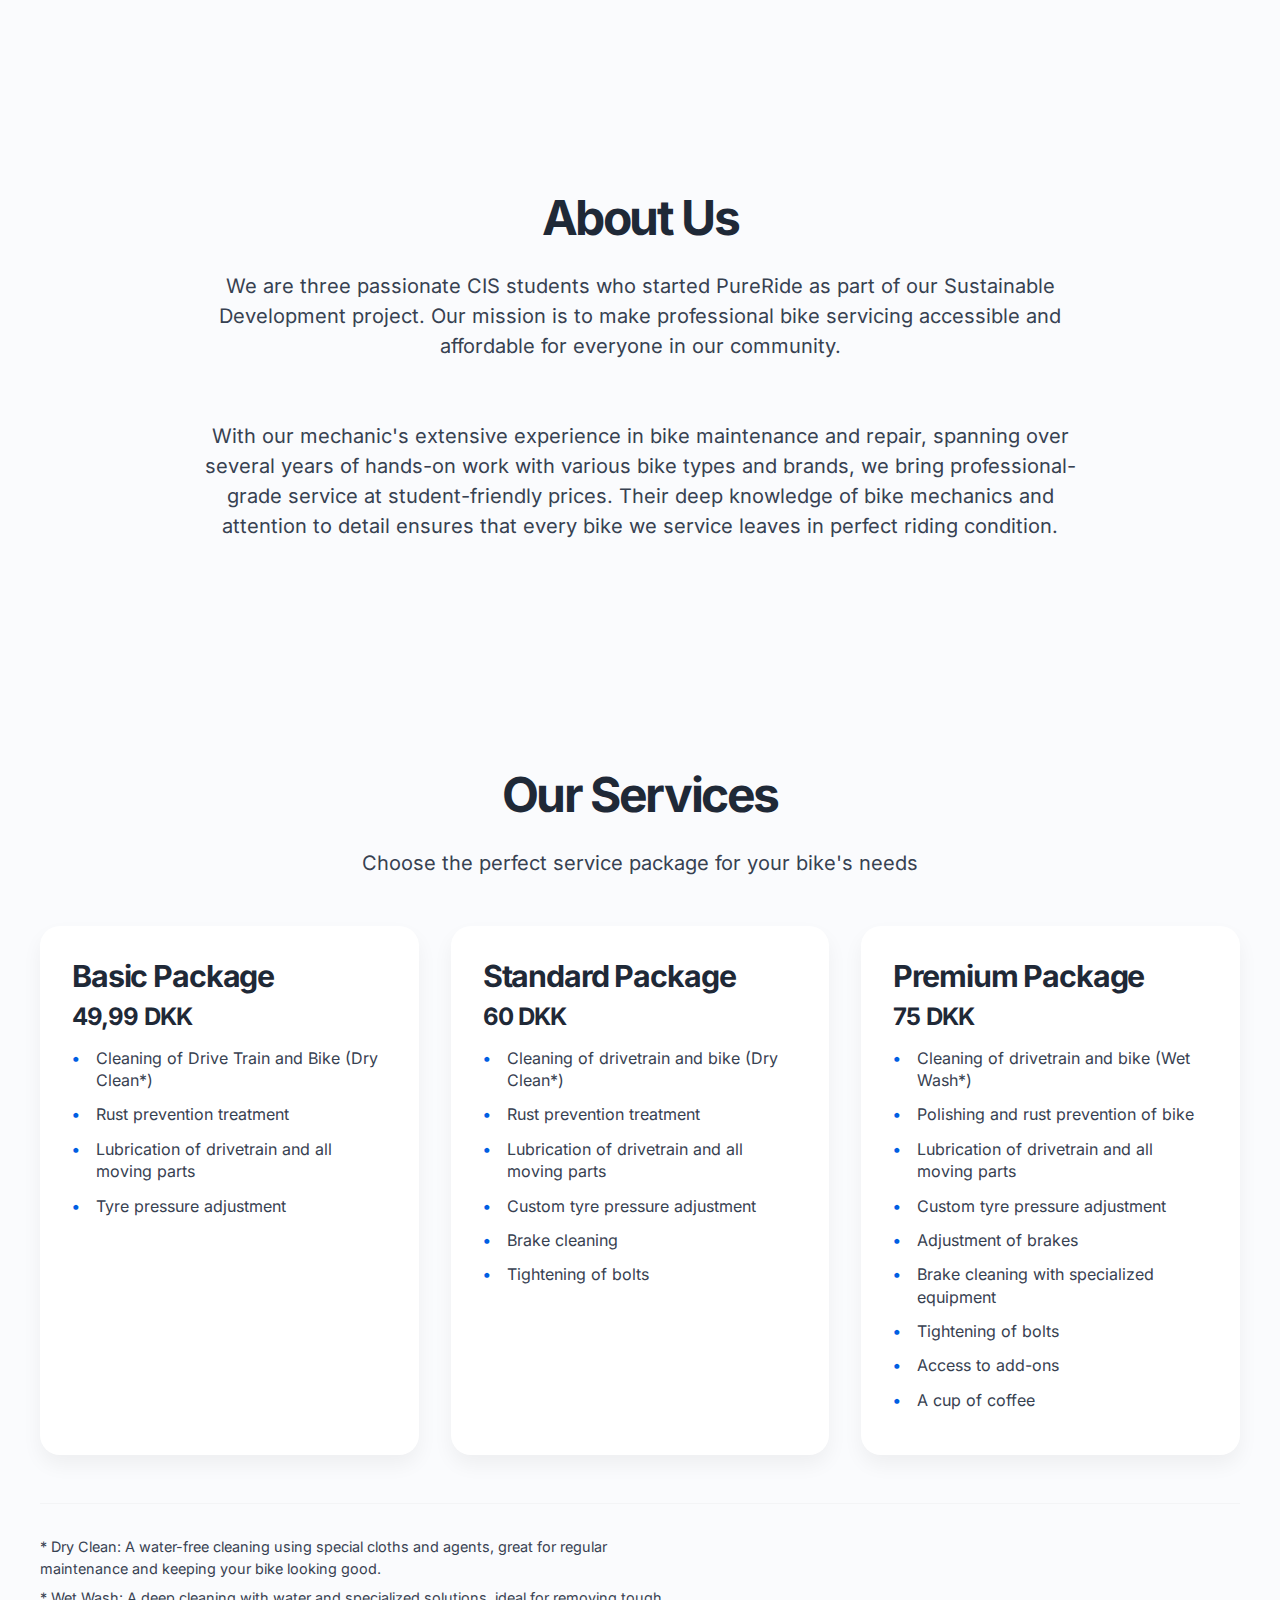
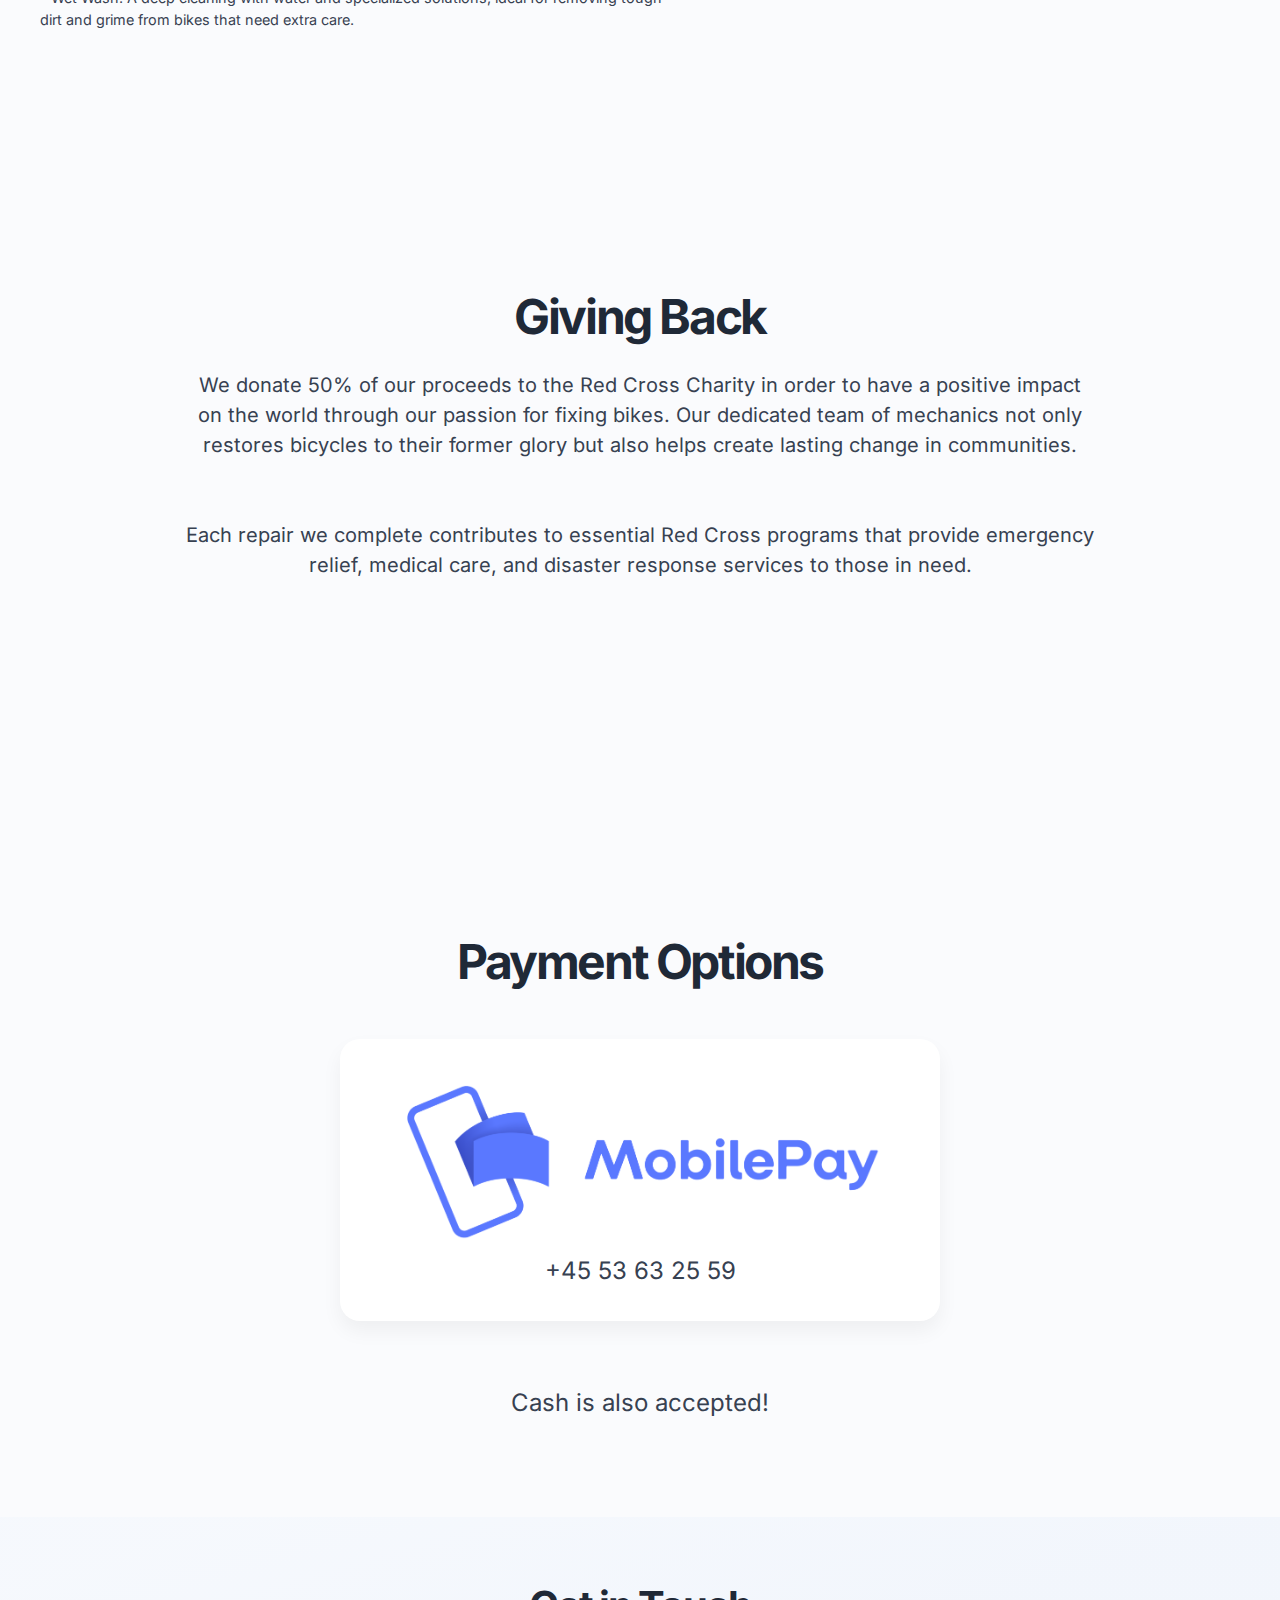
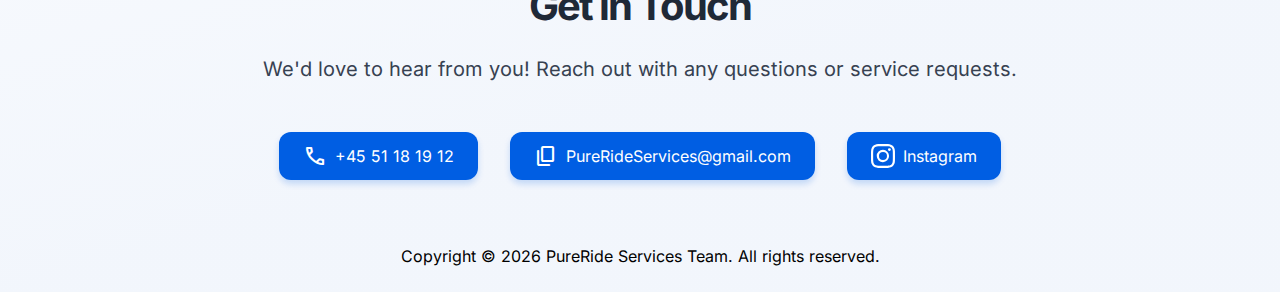
==== commit 09bbc4b4: "Added payment option section that shows Mobile pay number and option to pay in cash" ====
--- a/index.html
+++ b/index.html
@@ -245,6 +245,22 @@
               Each repair we complete contributes to
               essential Red Cross programs that provide emergency relief,
               medical care, and disaster response services to those in need.
+            </p>
+          </div>
+        </div>
+      </section>
+      <section class="payment">
+        <div class="payment-container">
+          <h2 class="about-title">Payment Options</h2>
+          <div class="payment-card-container">
+            <div class="payment-card">
+              <img class="payment-image" src="images/mobile-pay.png">
+              <p>
+                +45 53 63 25 59
+              </p>
+            </div>
+            <p>
+              Cash is also accepted!
             </p>
           </div>
         </div>
--- a/styles/content.css
+++ b/styles/content.css
@@ -1,9 +1,11 @@
-.services {
+.services,
+.payment {
   padding: 6rem 2rem;
   background-color: var(--bg-white);
 }
 
-.services-container {
+.services-container,
+.payment-container {
   max-width: 1200px;
   margin: 0 auto;
 }
@@ -41,7 +43,8 @@
   flex: 1;
 }
 
-.service-card:hover {
+.service-card:hover,
+.payment-card:hover {
   transform: translateY(-5px);
   box-shadow: 0 15px 30px var(--primary-shadow-darker);
 }
@@ -134,6 +137,38 @@
   align-items: center;
 }
 
+.payment-image {
+  width: 100%;
+}
+
+.payment-card-container {
+  display: flex;
+  align-items: center;
+  justify-content: center;
+  flex-direction: column;
+  gap: 4rem;
+  margin-top: 3rem;
+}
+
+.payment-card-container p {
+  font-size: 1.5rem;
+  color: var(--text-gray);
+}
+
+.payment-card {
+  background-color: var(--pure-white);
+  border-radius: 20px;
+  padding: 2rem;
+  box-shadow: 0 10px 20px rgba(0, 0, 0, 0.05);
+  display: flex;
+  justify-content: center;
+  align-items: center;
+  flex-direction: column;
+  max-width: 600px;
+  transition: transform 0.3s ease, box-shadow 0.3s ease;
+  color: var(--text-gray);
+}
+
 @media (max-width: 768px) {
   .services-title {
     font-size: 2.5rem;
@@ -147,11 +182,25 @@
     flex: 1 1 100%;
   }
 
-  .about-title {
+  .about-container-title {
     font-size: 2rem;
   }
 
   .about-content {
+    font-size: 1rem;
+  }
+
+  .payment-card-container {
+    flex-direction: column;
+  }
+
+  .service-card:hover,
+  .payment-card:hover {
+    transform: none;
+    box-shadow: none;
+  }
+
+  .payment-card-container p {
     font-size: 1rem;
   }
 }
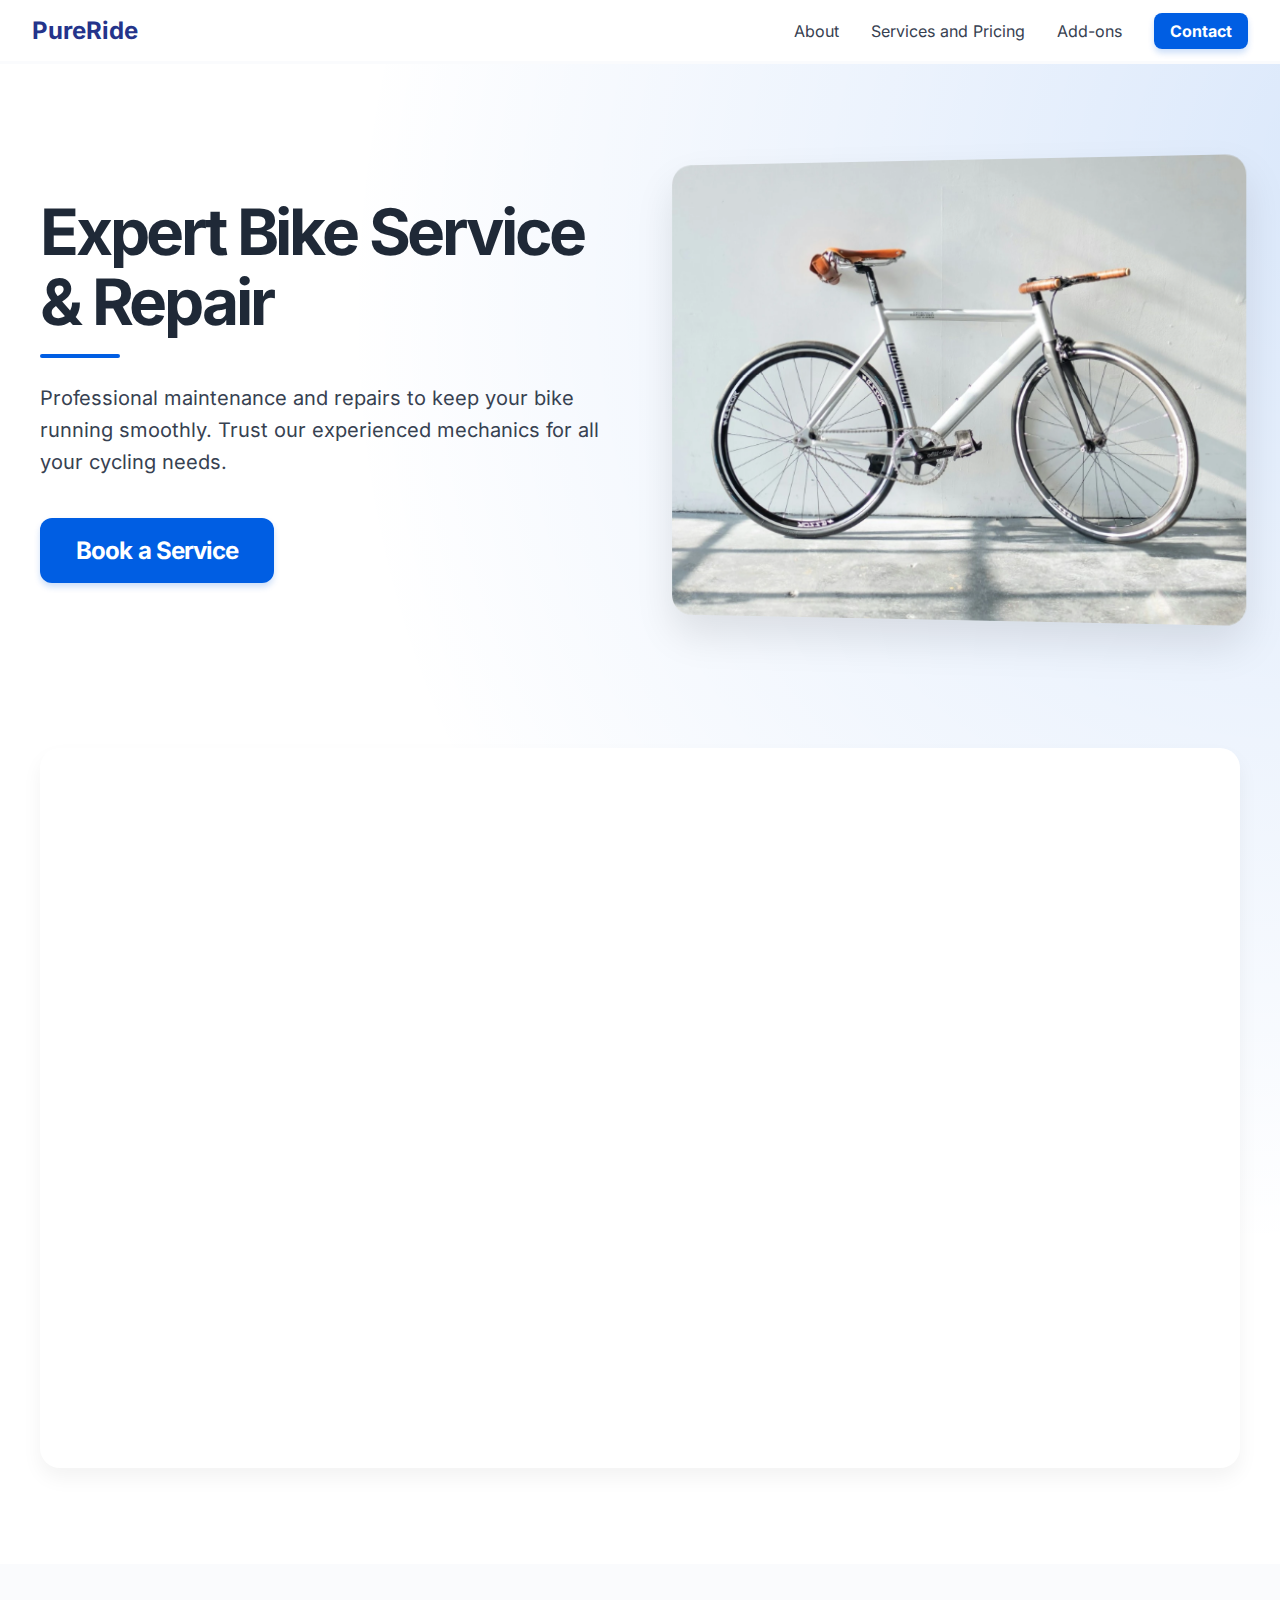
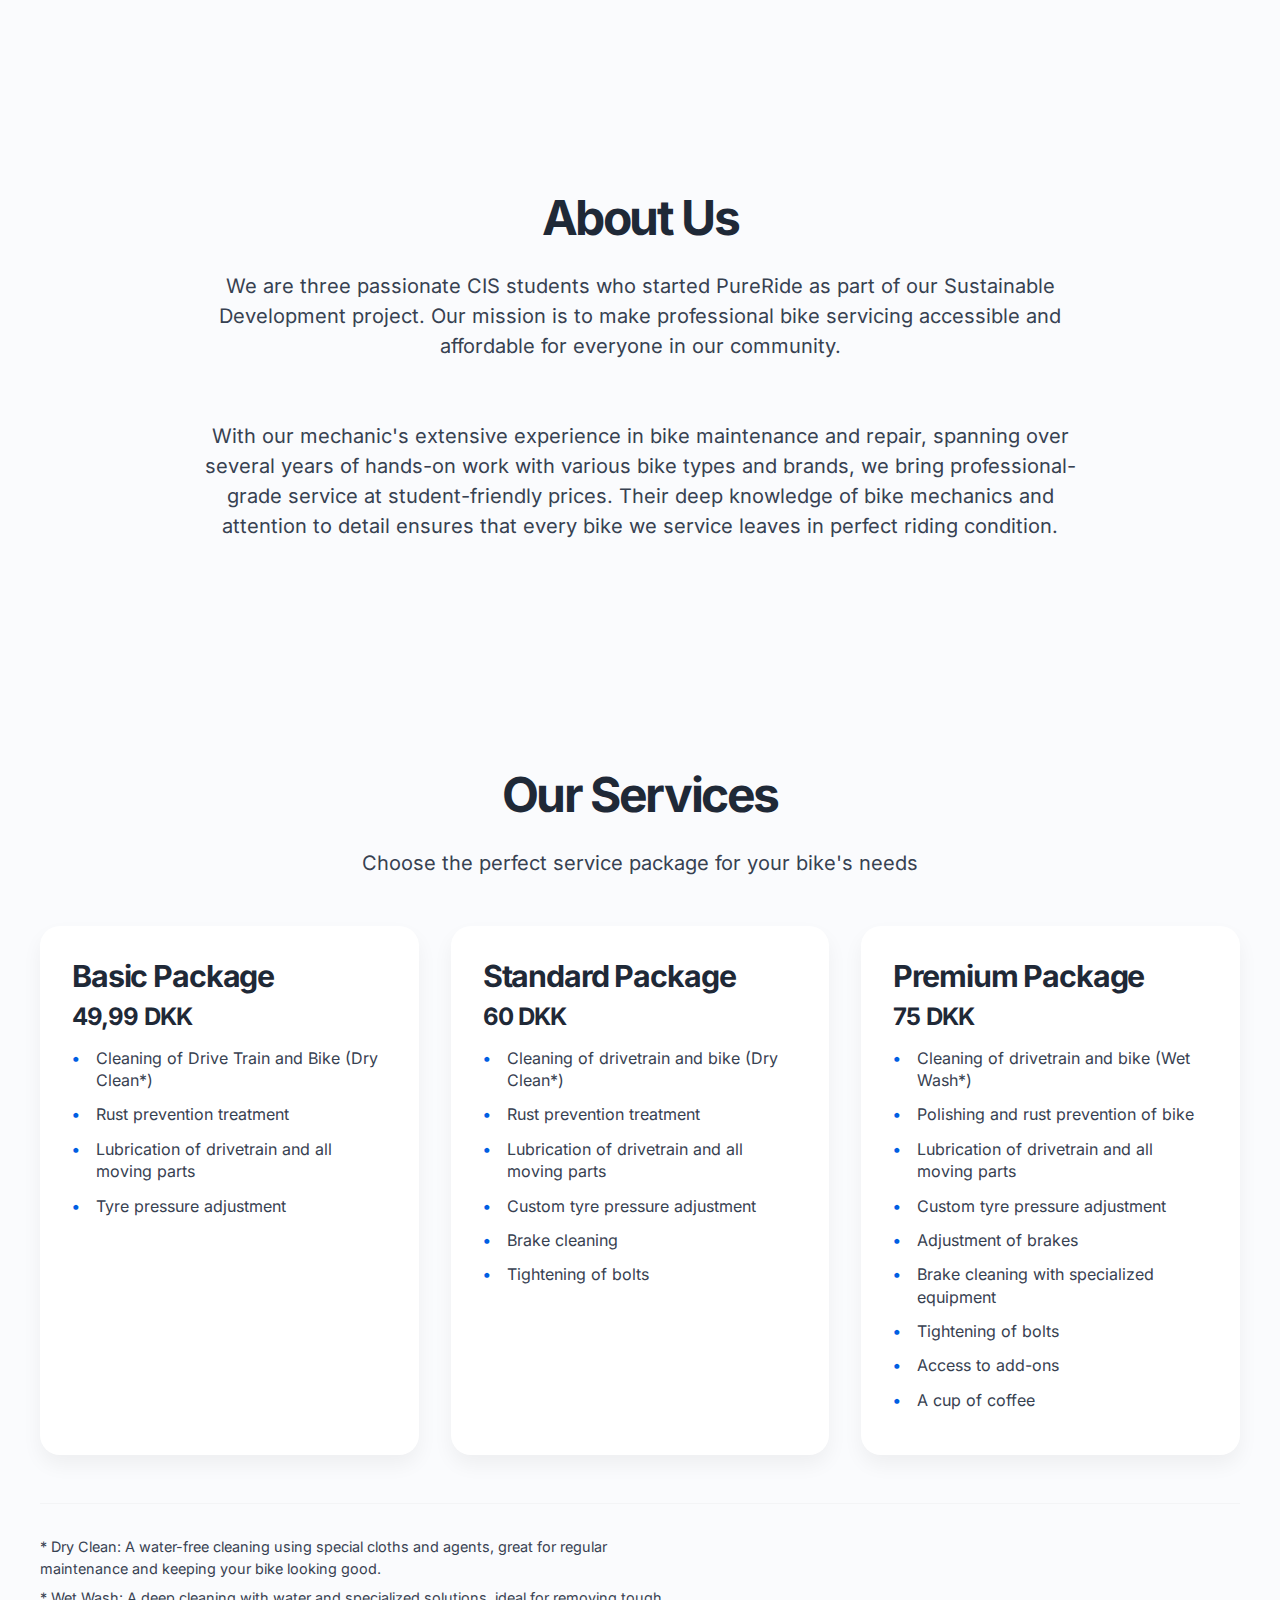
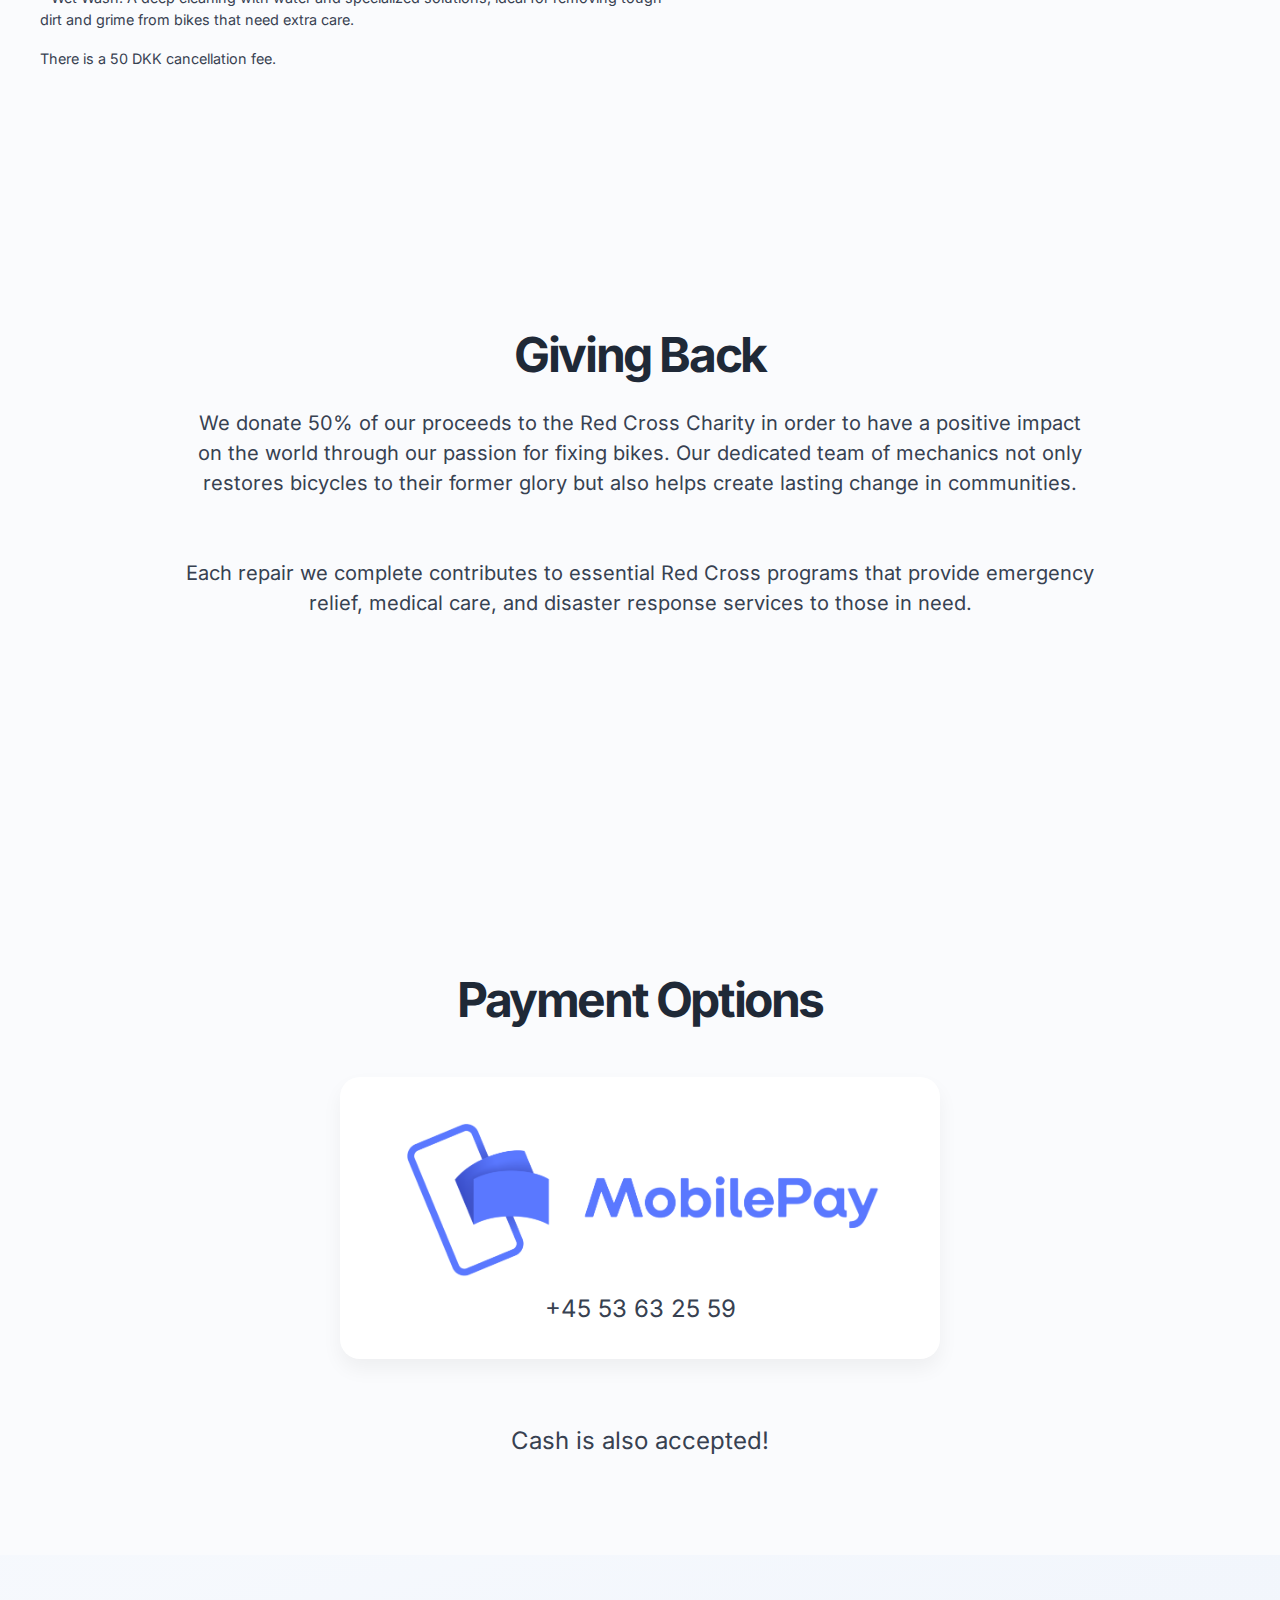
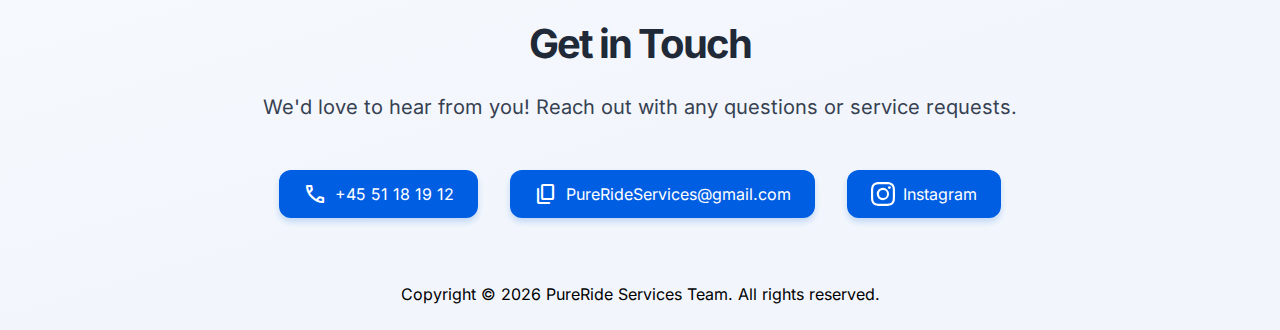
==== commit 545b40ae: "Added cancellation fee" ====
--- a/index.html
+++ b/index.html
@@ -225,6 +225,10 @@
               ideal for removing tough dirt and grime from bikes that need extra
               care.
             </p>
+            <br/>
+            <p>
+              There is a 50 DKK cancellation fee.
+            </p>
           </div>
         </div>
       </section>
@@ -261,7 +265,6 @@
             </div>
             <p>
               Cash is also accepted!
-            </p>
           </div>
         </div>
       </section>
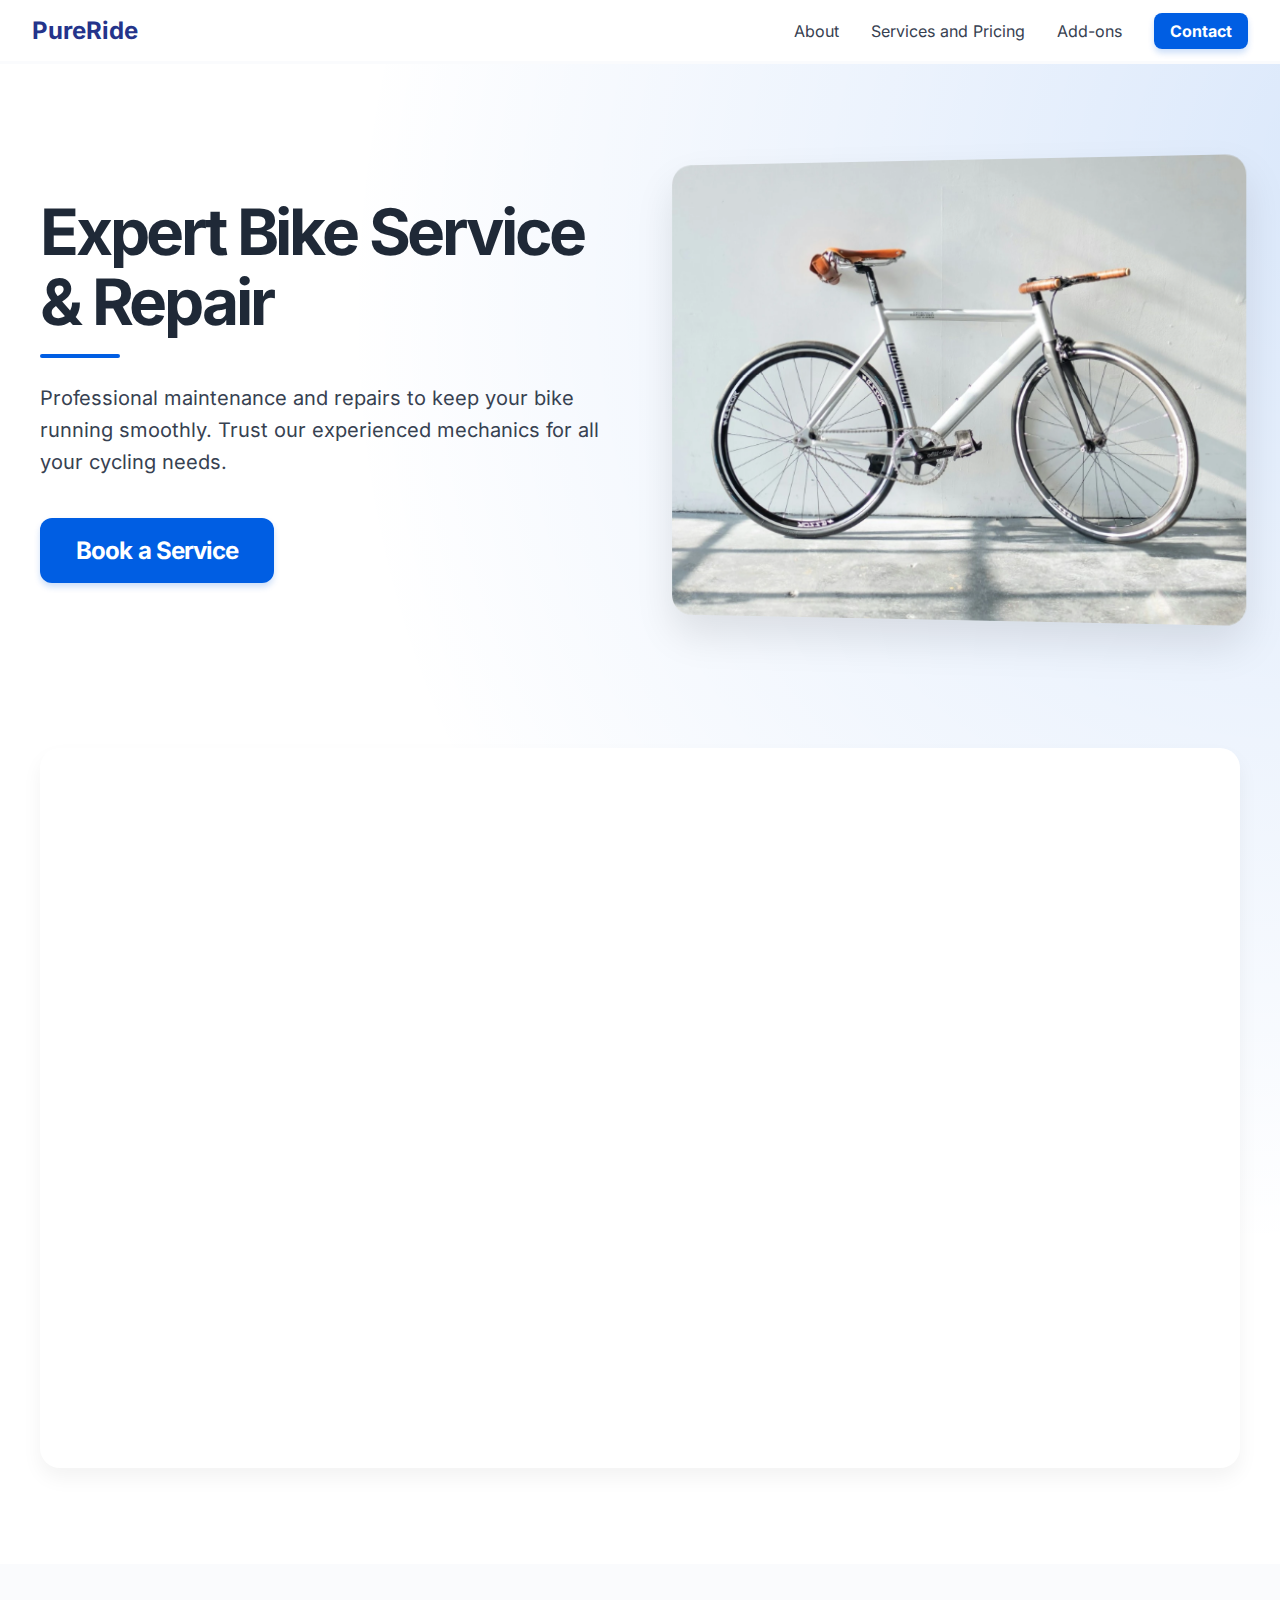
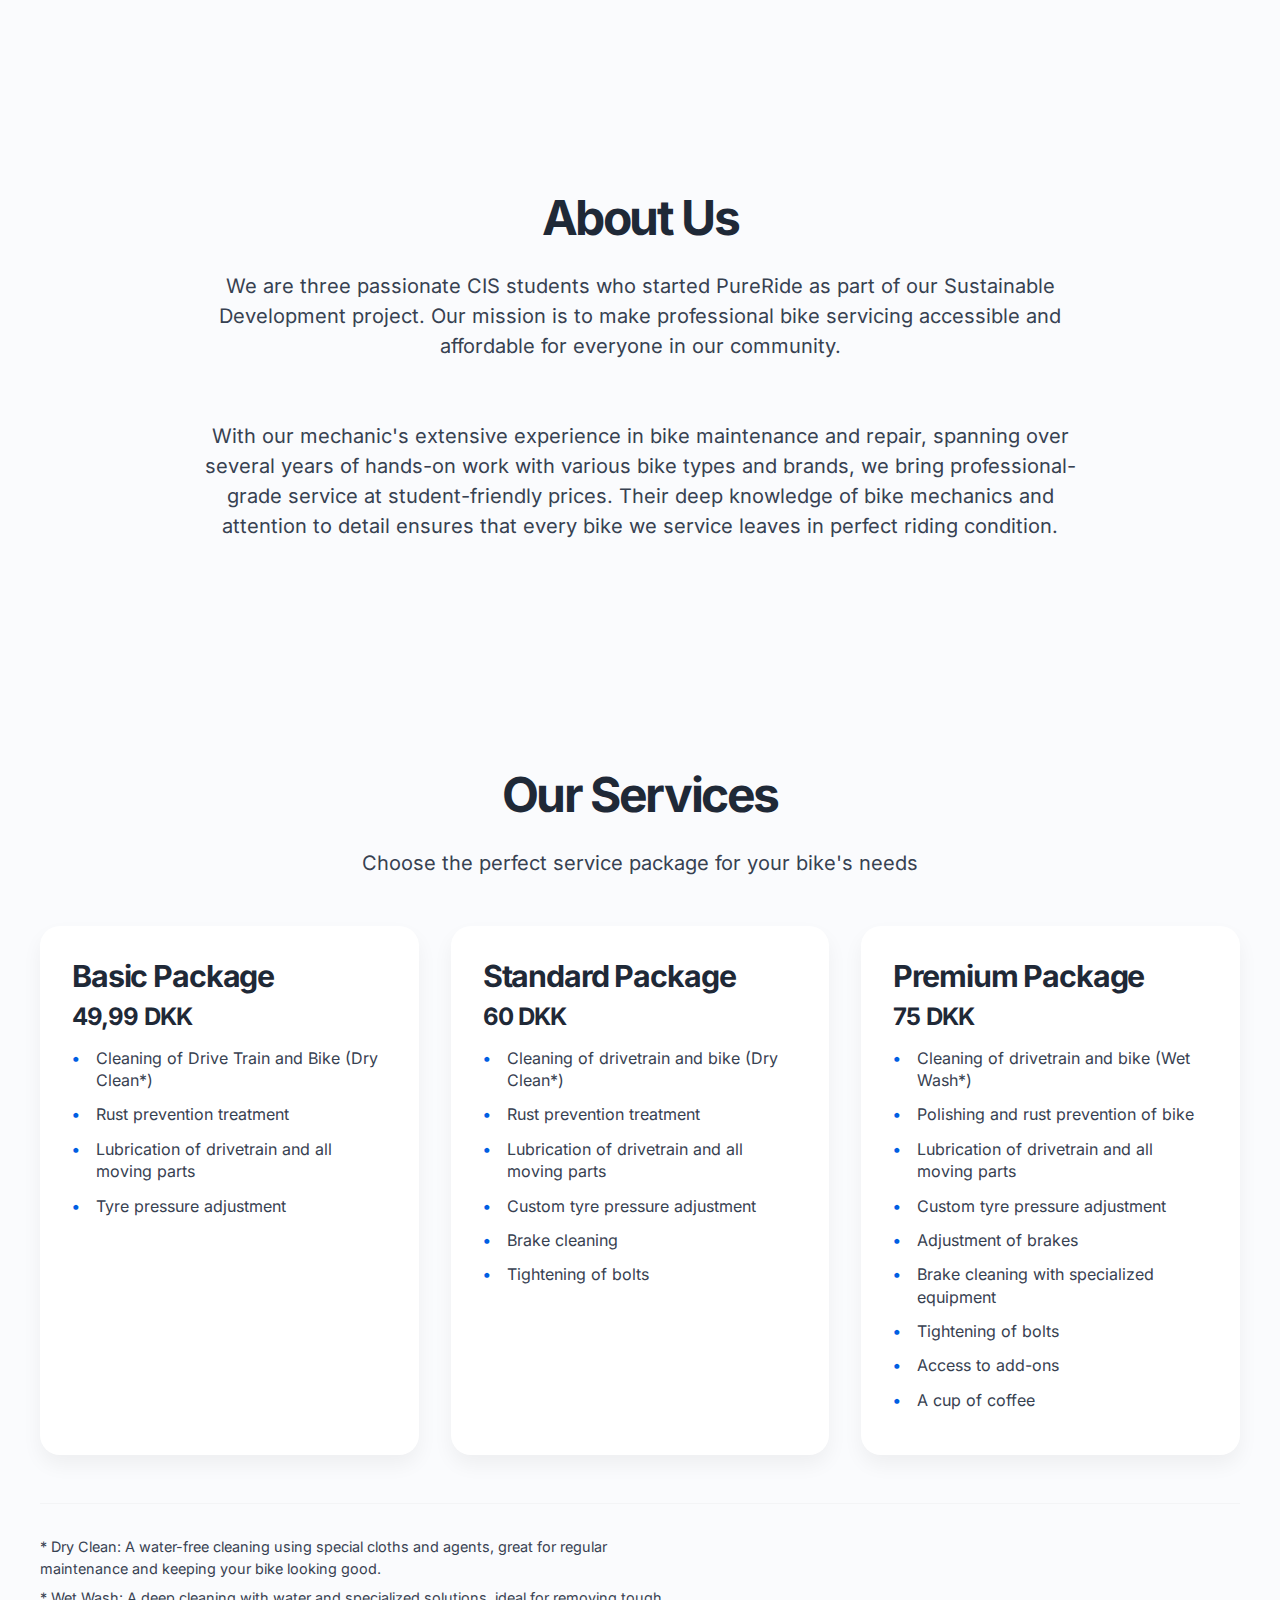
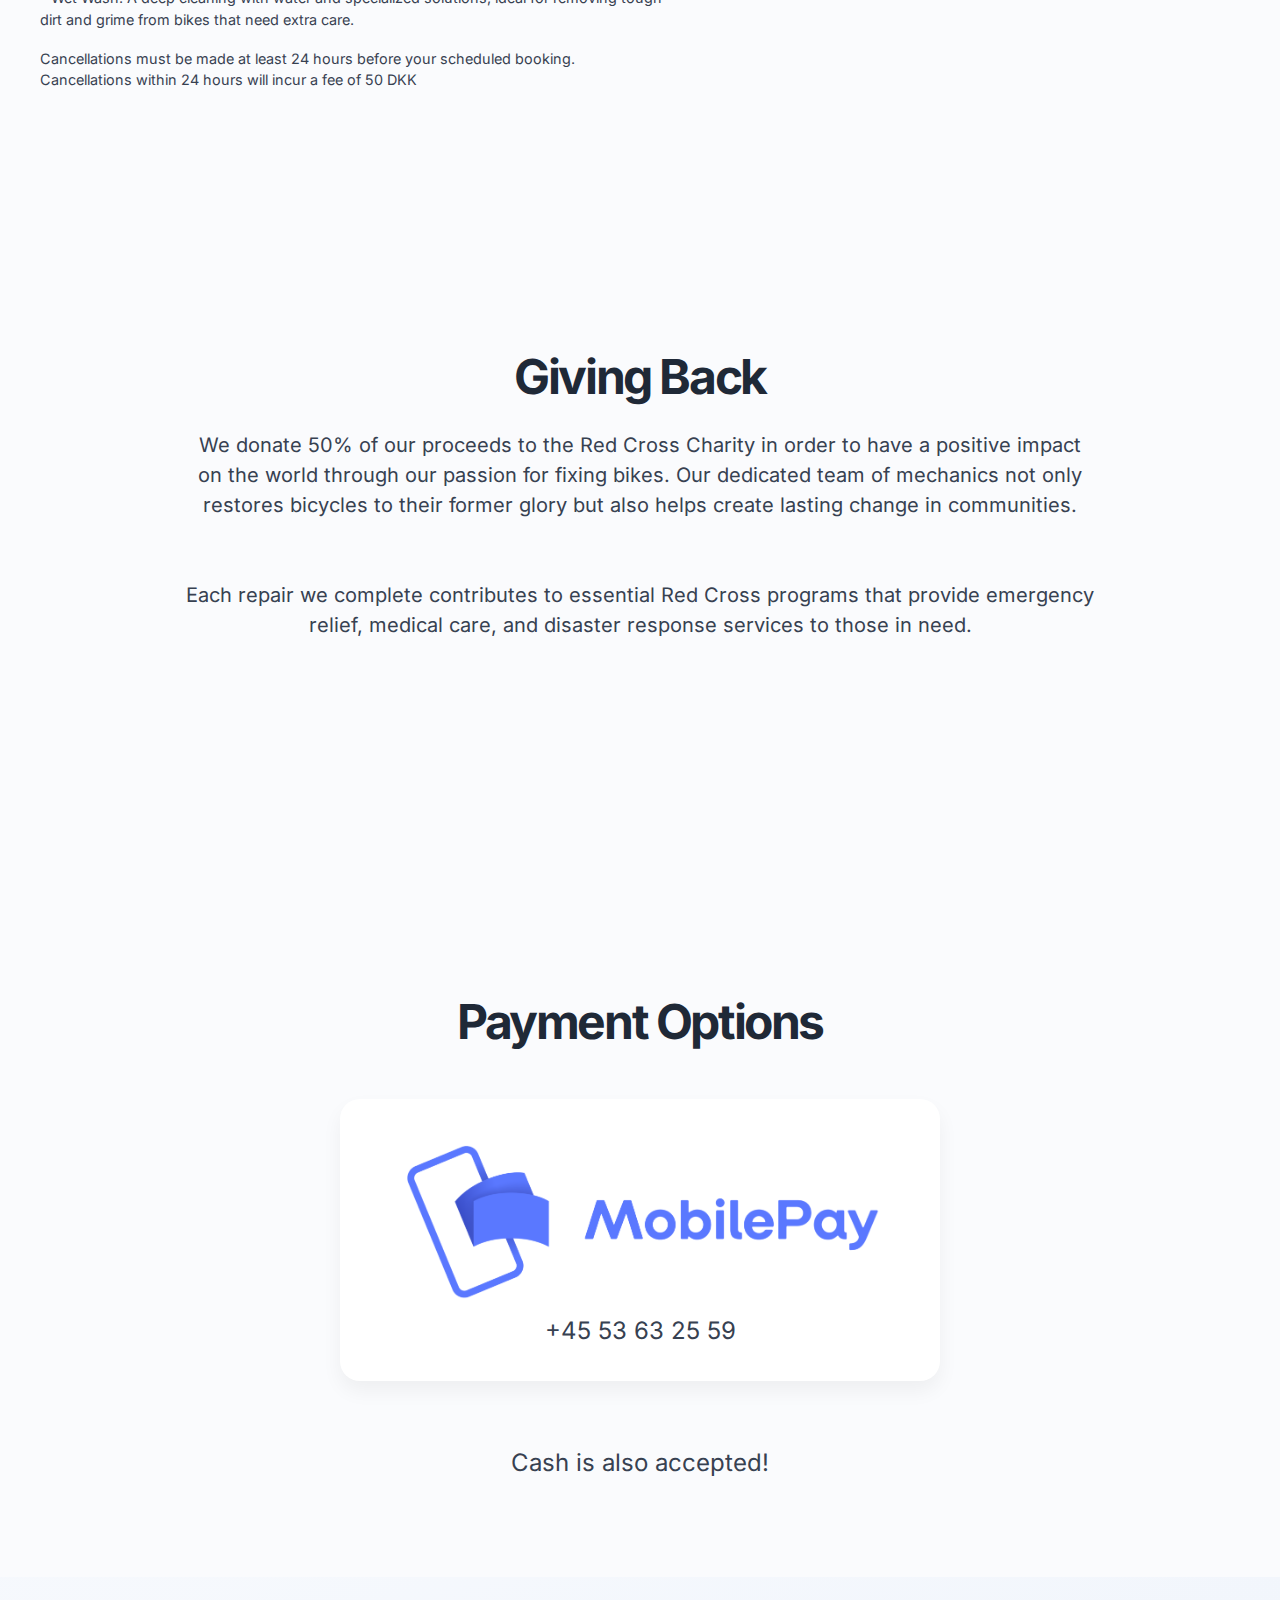
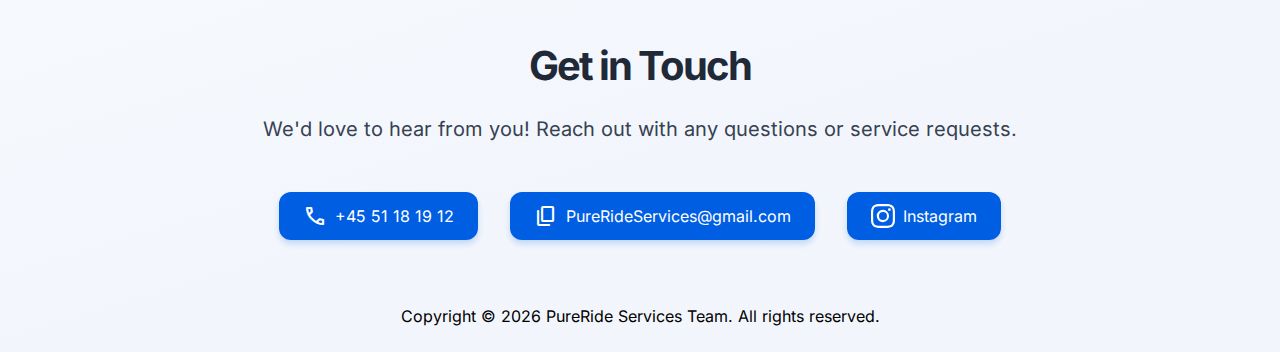
==== commit 769e1132: "Updated the cancellation fee" ====
--- a/index.html
+++ b/index.html
@@ -227,7 +227,7 @@
             </p>
             <br/>
             <p>
-              There is a 50 DKK cancellation fee.
+              Cancellations must be made at least 24 hours before your scheduled booking. Cancellations within 24 hours will incur a fee of 50 DKK
             </p>
           </div>
         </div>
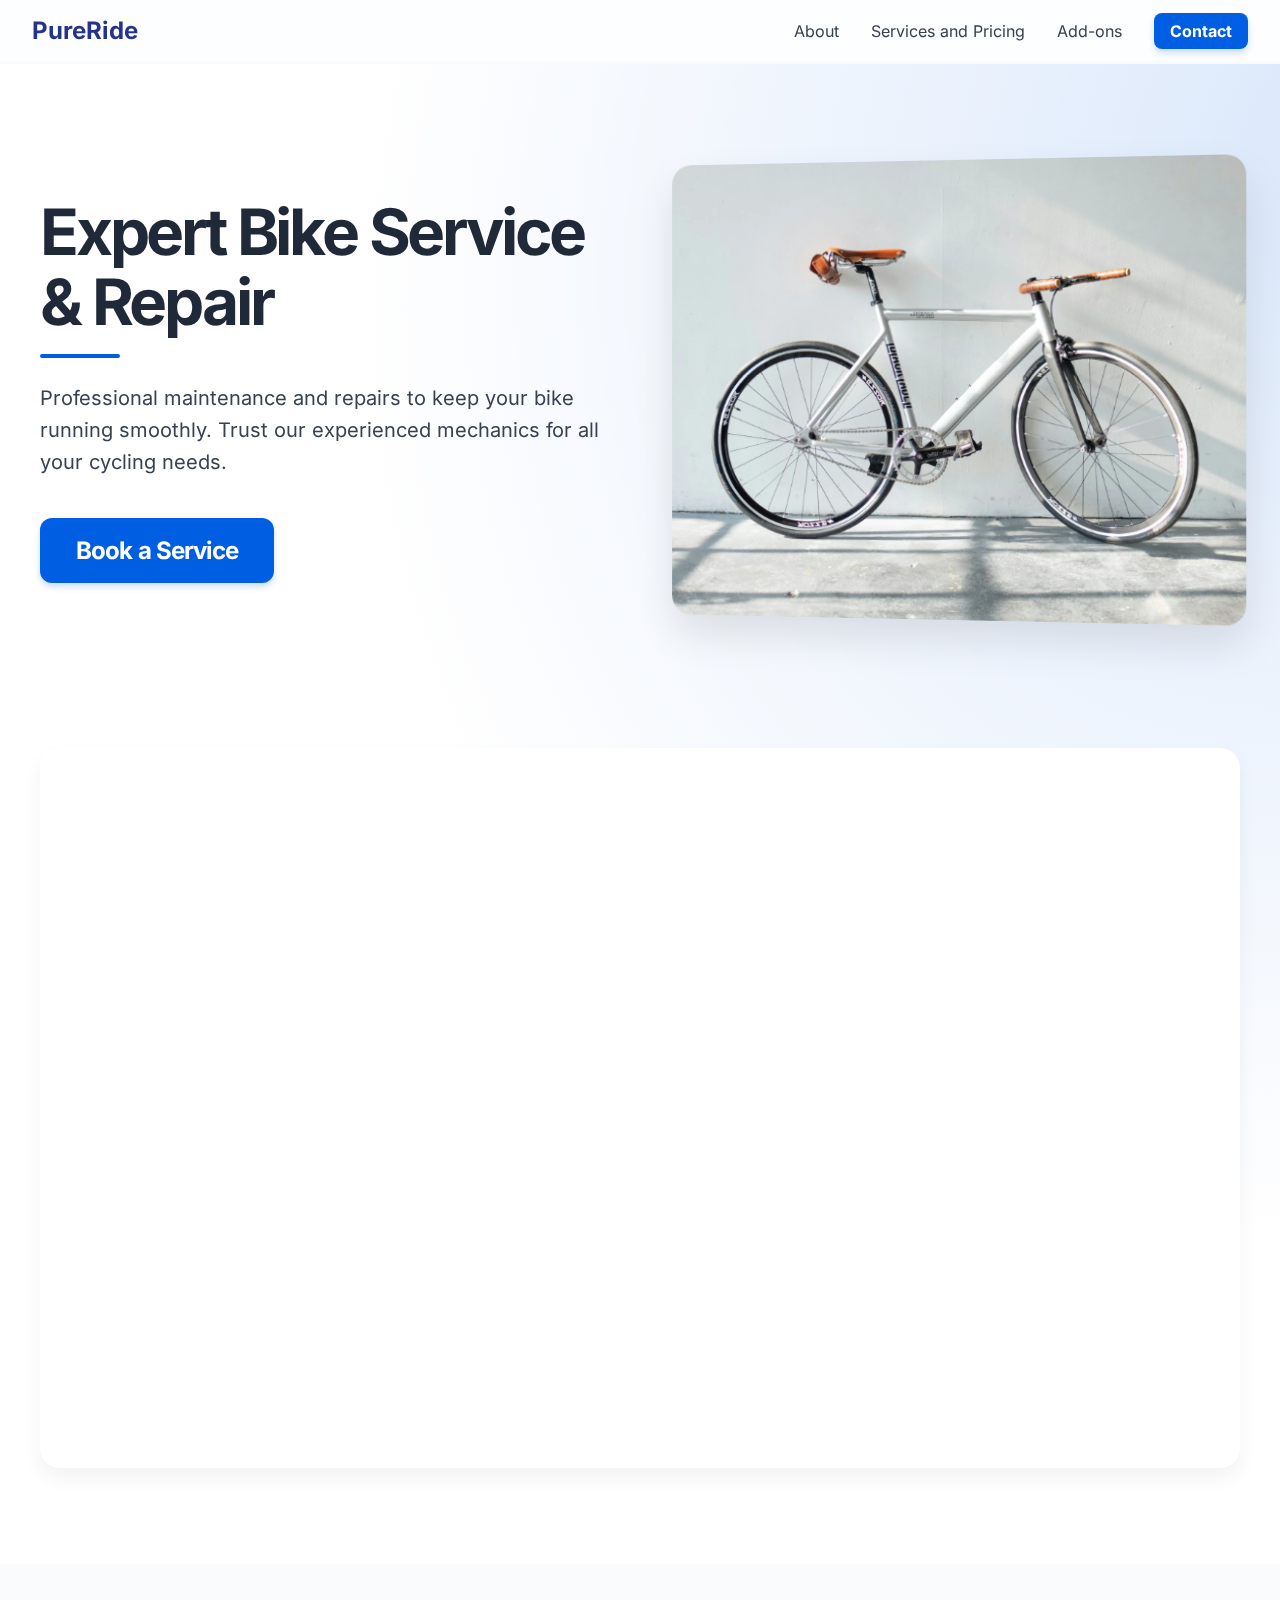
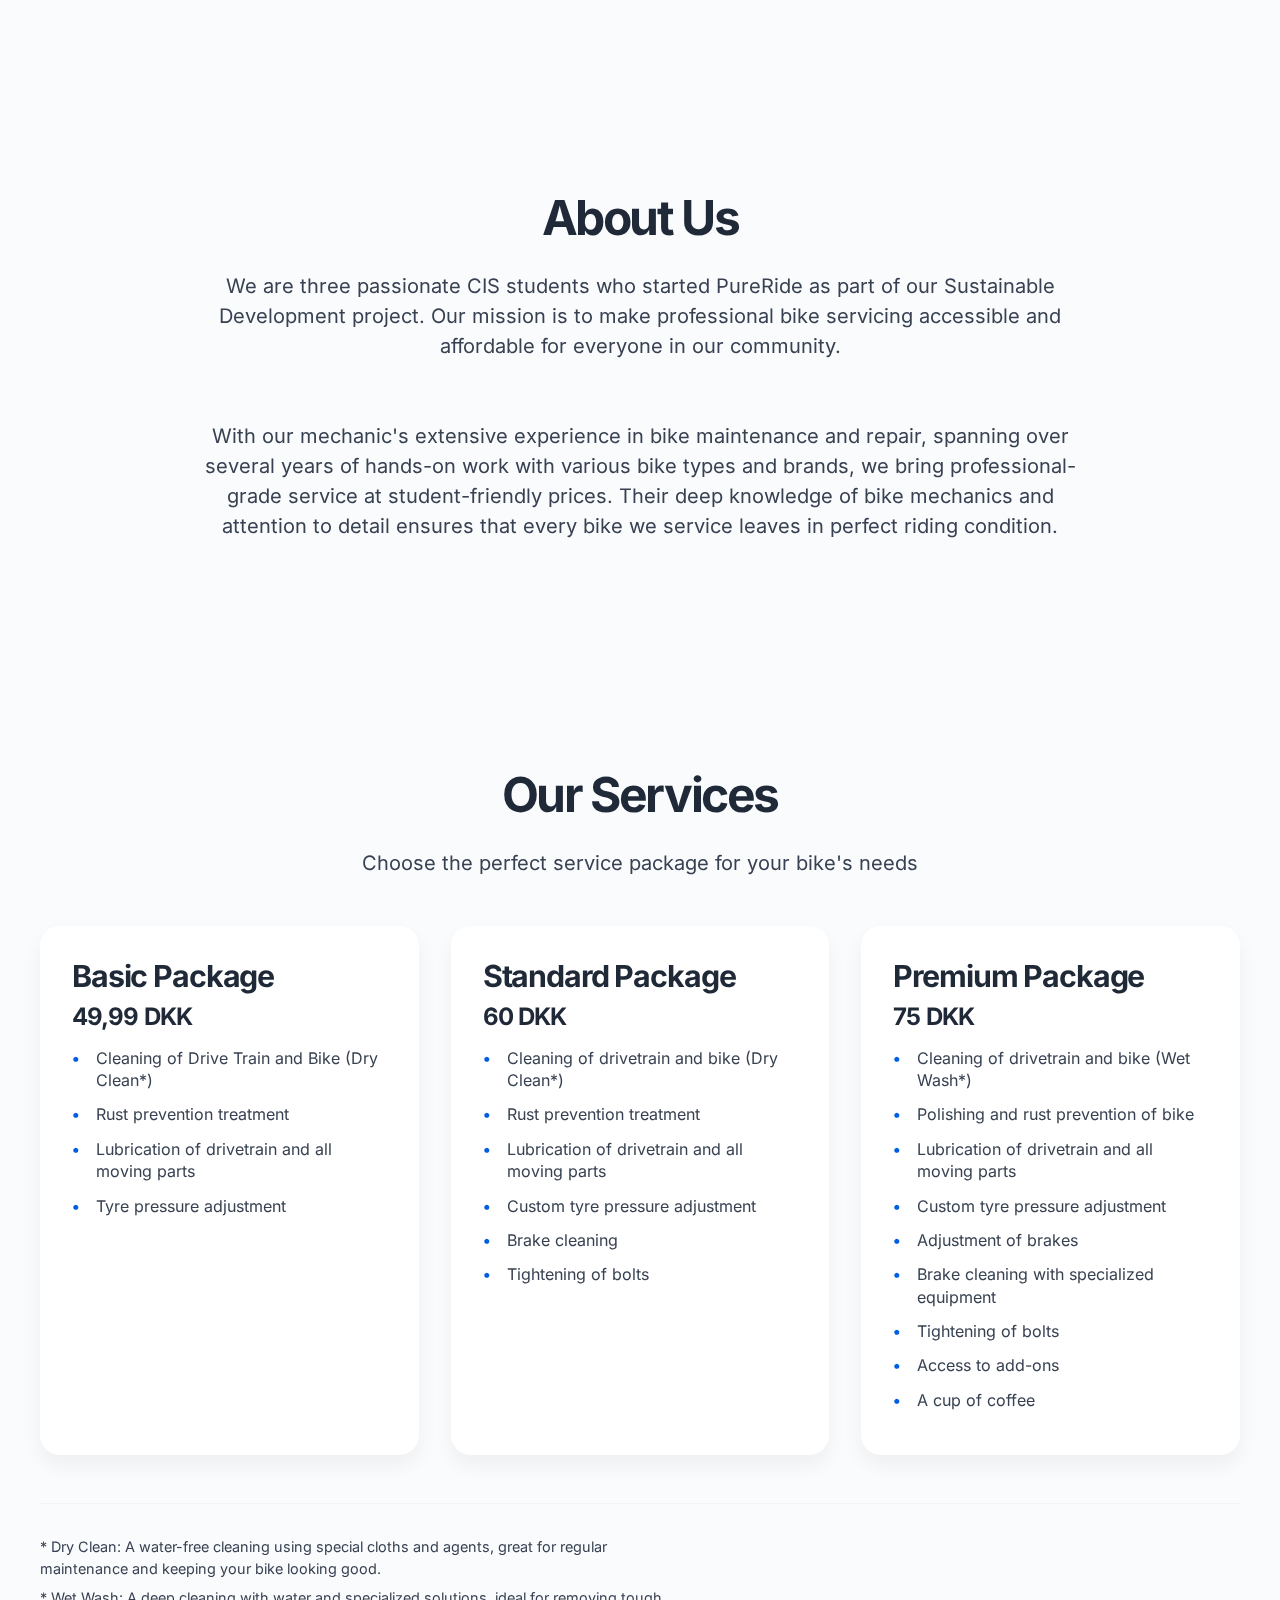
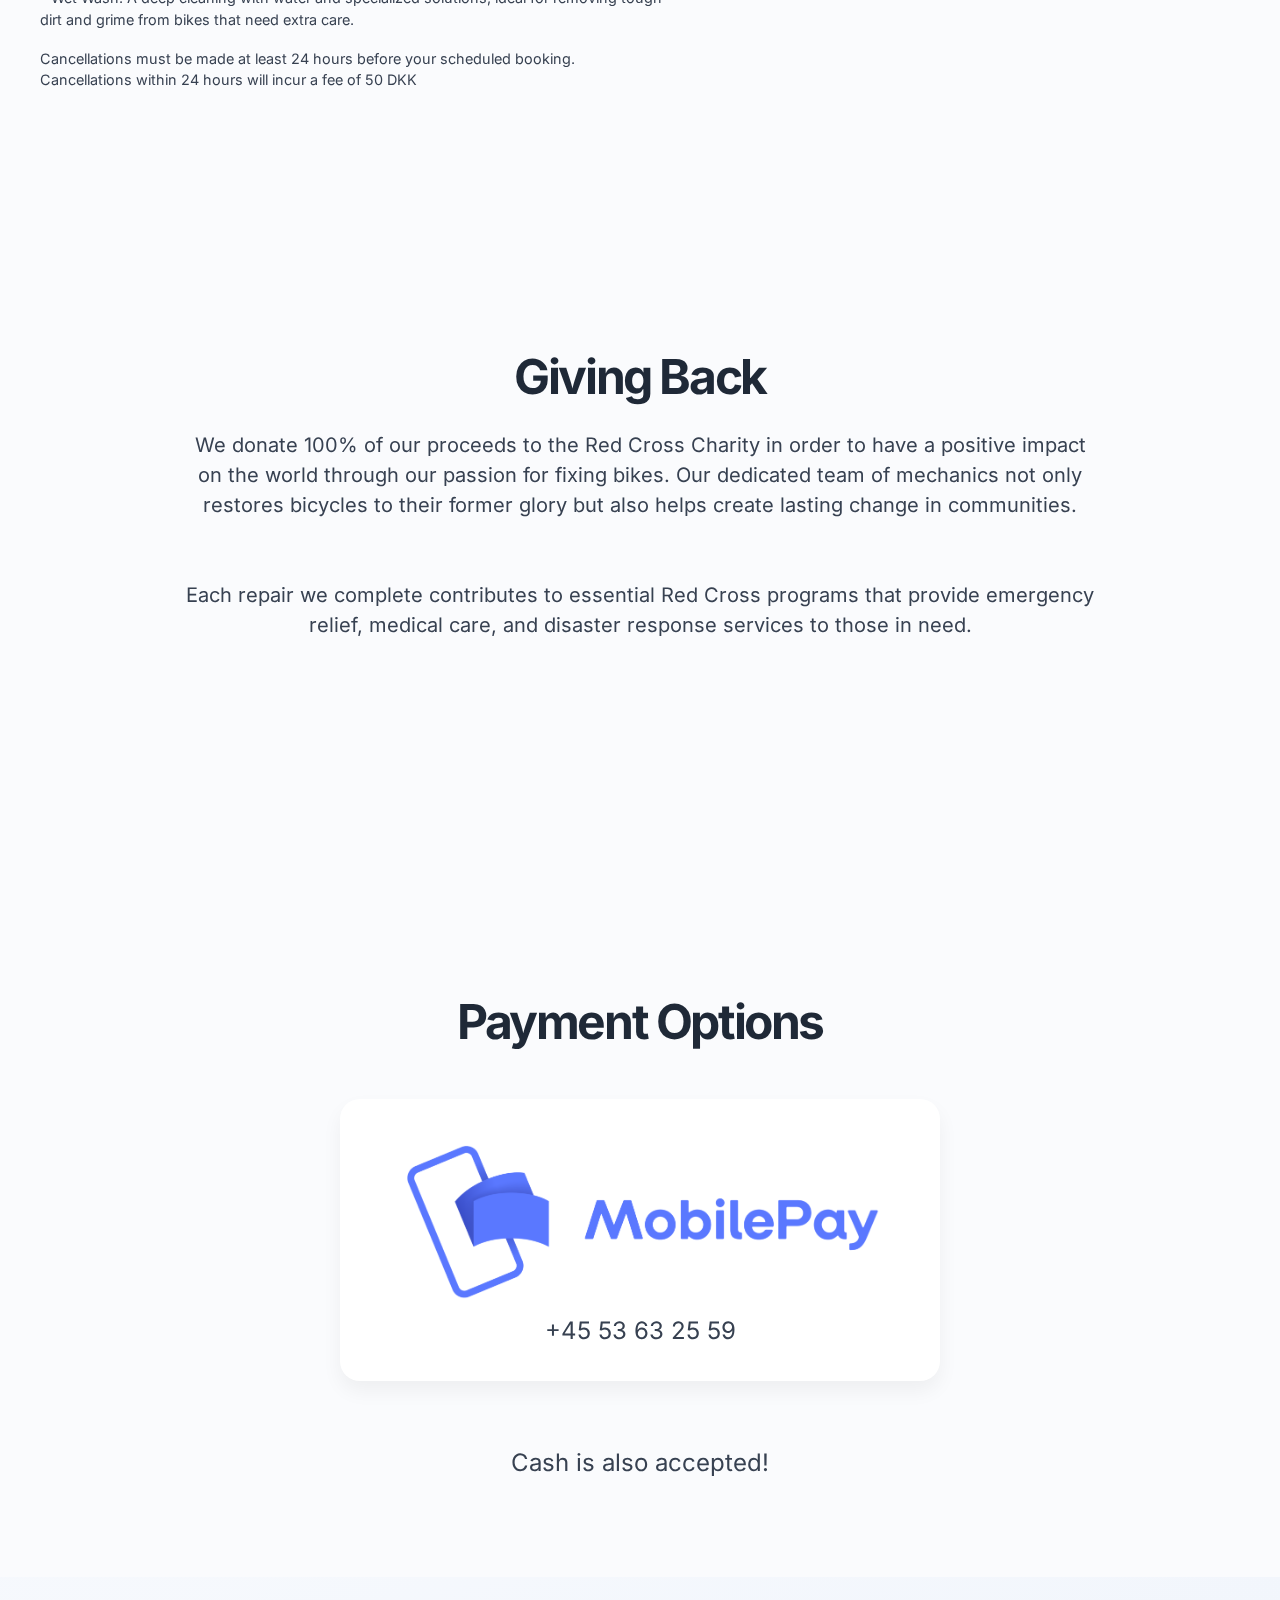
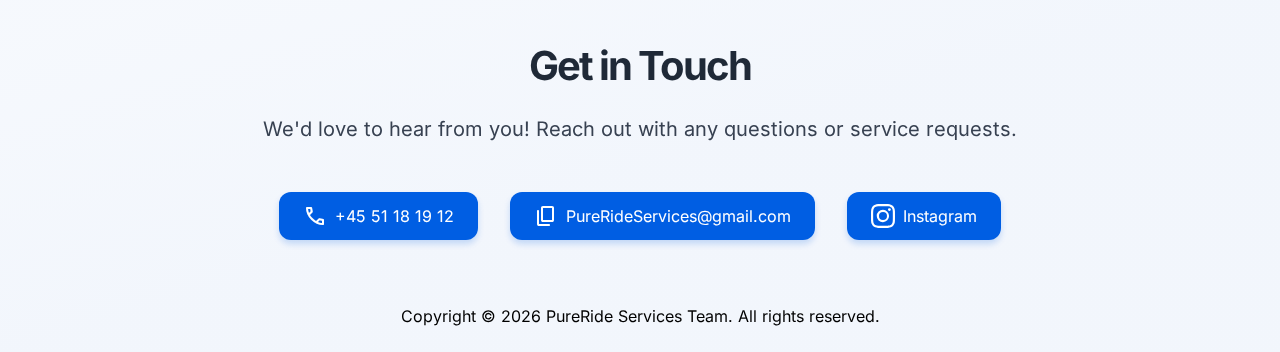
==== commit eed5cc24: "Changed 50% to 100%" ====
--- a/index.html
+++ b/index.html
@@ -238,7 +238,7 @@
           <h2 class="about-title">Giving Back</h2>
           <div class="about-content">
             <p>
-              We donate 50% of our proceeds to the Red Cross Charity in order to
+              We donate 100% of our proceeds to the Red Cross Charity in order to
               have a positive impact on the world through our passion for fixing
               bikes. Our dedicated team of mechanics not only restores bicycles
               to their former glory but also helps create lasting change in
--- a/styles/style.css
+++ b/styles/style.css
@@ -8,6 +8,7 @@
   --dark-gray: rgb(31, 41, 55);
   --primary-shadow: rgba(0, 94, 227, 0.2);
   --primary-shadow-darker: rgba(0, 94, 227, 0.3);
+  --header-background-color: rgba(255, 255, 255, 0.7)
 }
 
 * {
--- a/styles/header.css
+++ b/styles/header.css
@@ -3,7 +3,8 @@
   top: 0;
   left: 0;
   width: 100%;
-  background-color: var(--pure-white);
+  background-color: var(--header-background-color);
+  backdrop-filter: saturate(180%) blur(20px);
   transition: box-shadow 0.3s ease;
   z-index: 100;
 }
@@ -13,7 +14,7 @@
 }
 
 .header-container {
-  max-width: 1600px;
+  max-width: 1400px;
   margin: 0 auto;
   padding: 1rem 2rem;
   display: flex;
@@ -75,12 +76,11 @@
     background: none;
     border: none;
     cursor: pointer;
-    padding: 4px;
     z-index: 1001;
   }
 
   .menu-icon {
-    font-size: 36px;
+    font-size: 2rem;
     color: var(--secondary-color);
     transition: color 0.3s;
     user-select: none;
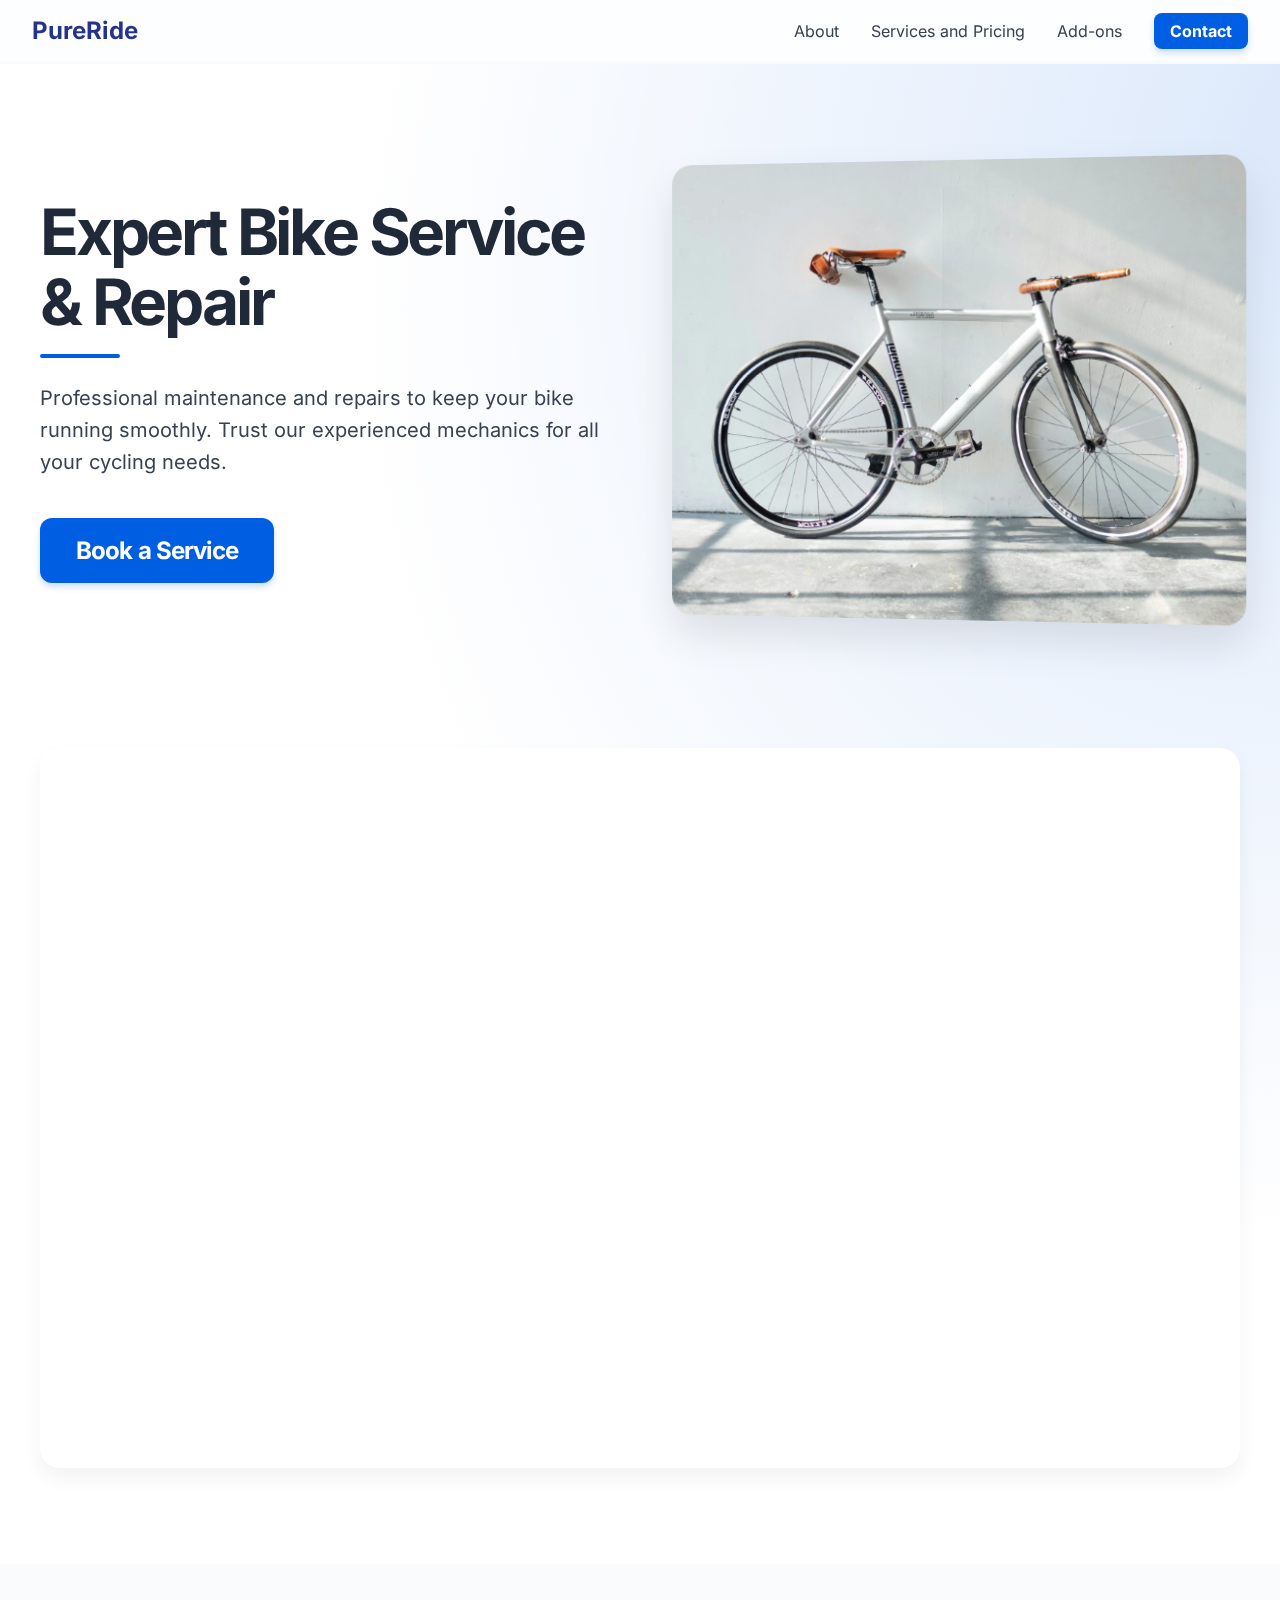
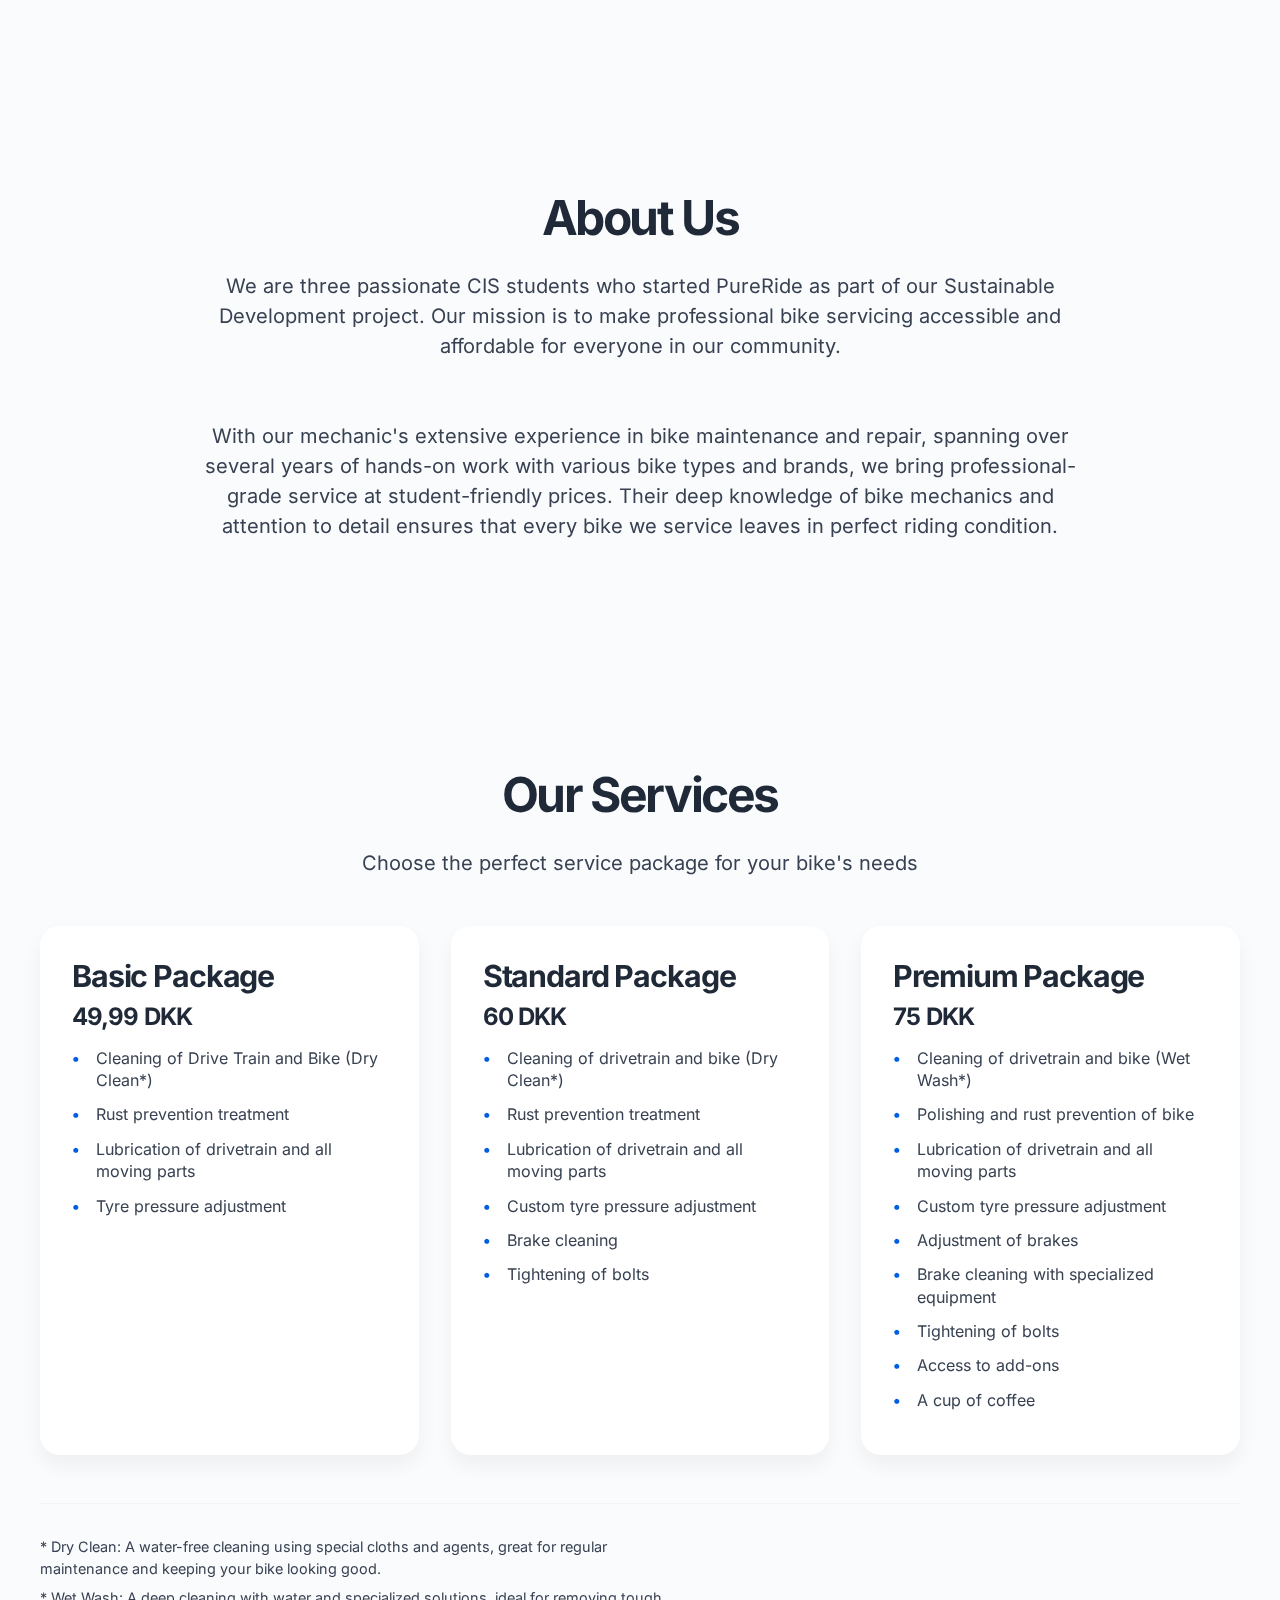
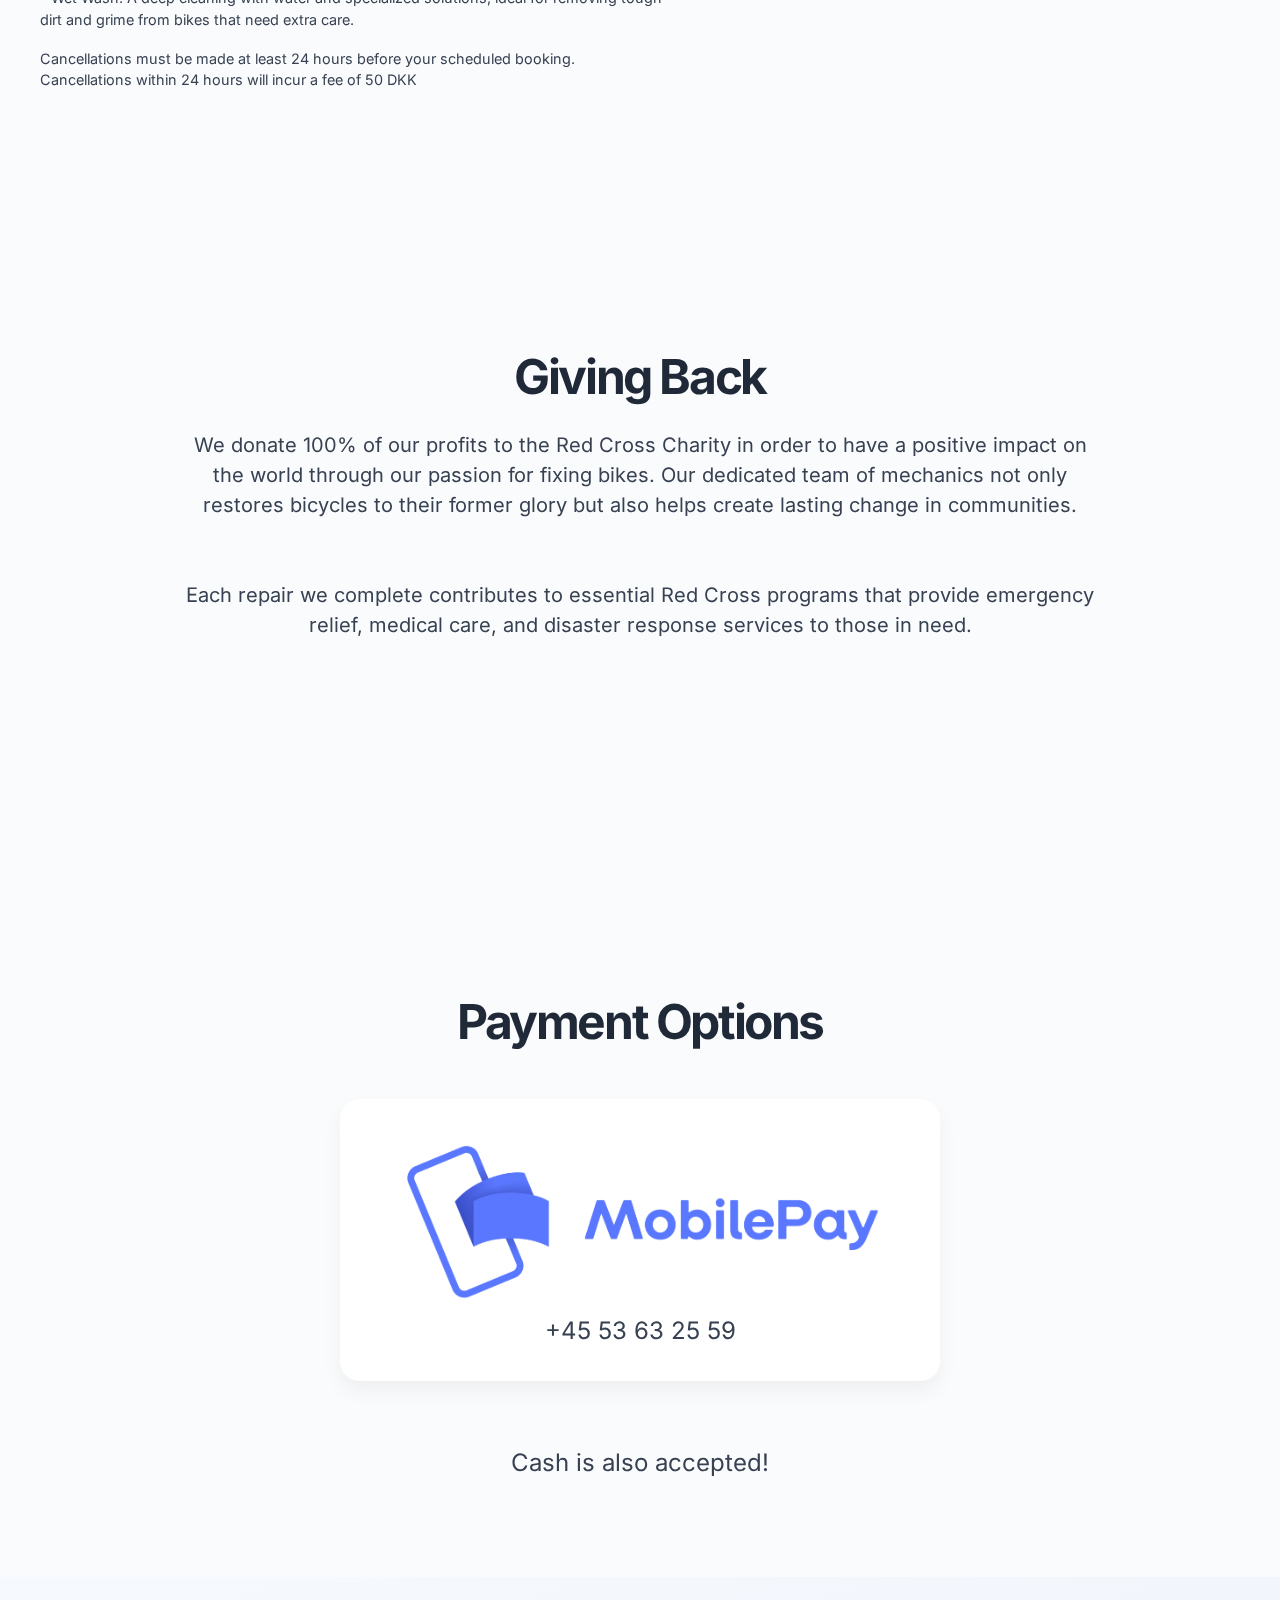
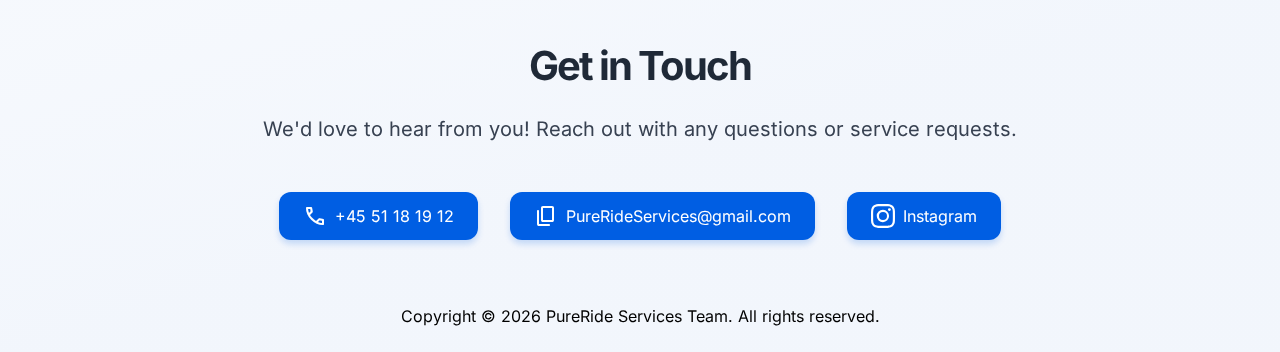
==== commit cabf037a: "Changed proceeds to profits" ====
--- a/index.html
+++ b/index.html
@@ -238,7 +238,7 @@
           <h2 class="about-title">Giving Back</h2>
           <div class="about-content">
             <p>
-              We donate 100% of our proceeds to the Red Cross Charity in order to
+              We donate 100% of our profits to the Red Cross Charity in order to
               have a positive impact on the world through our passion for fixing
               bikes. Our dedicated team of mechanics not only restores bicycles
               to their former glory but also helps create lasting change in
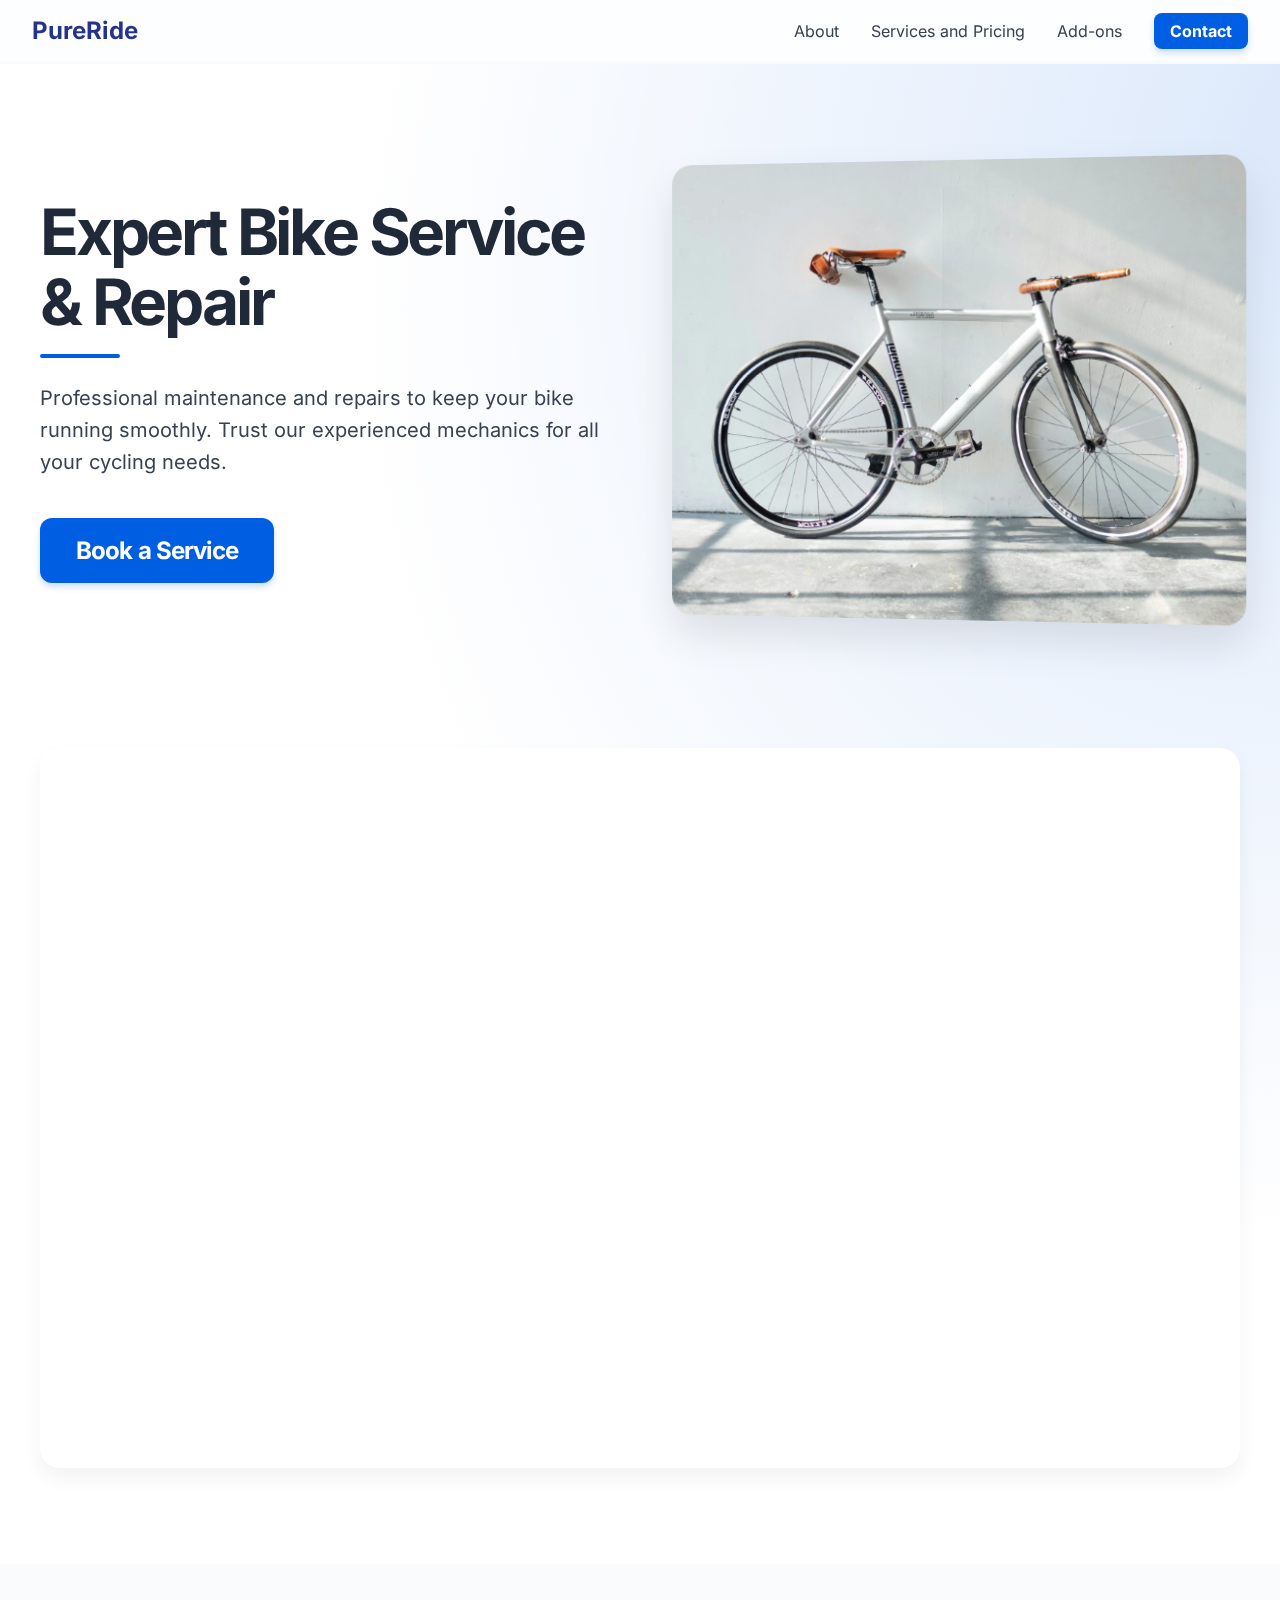
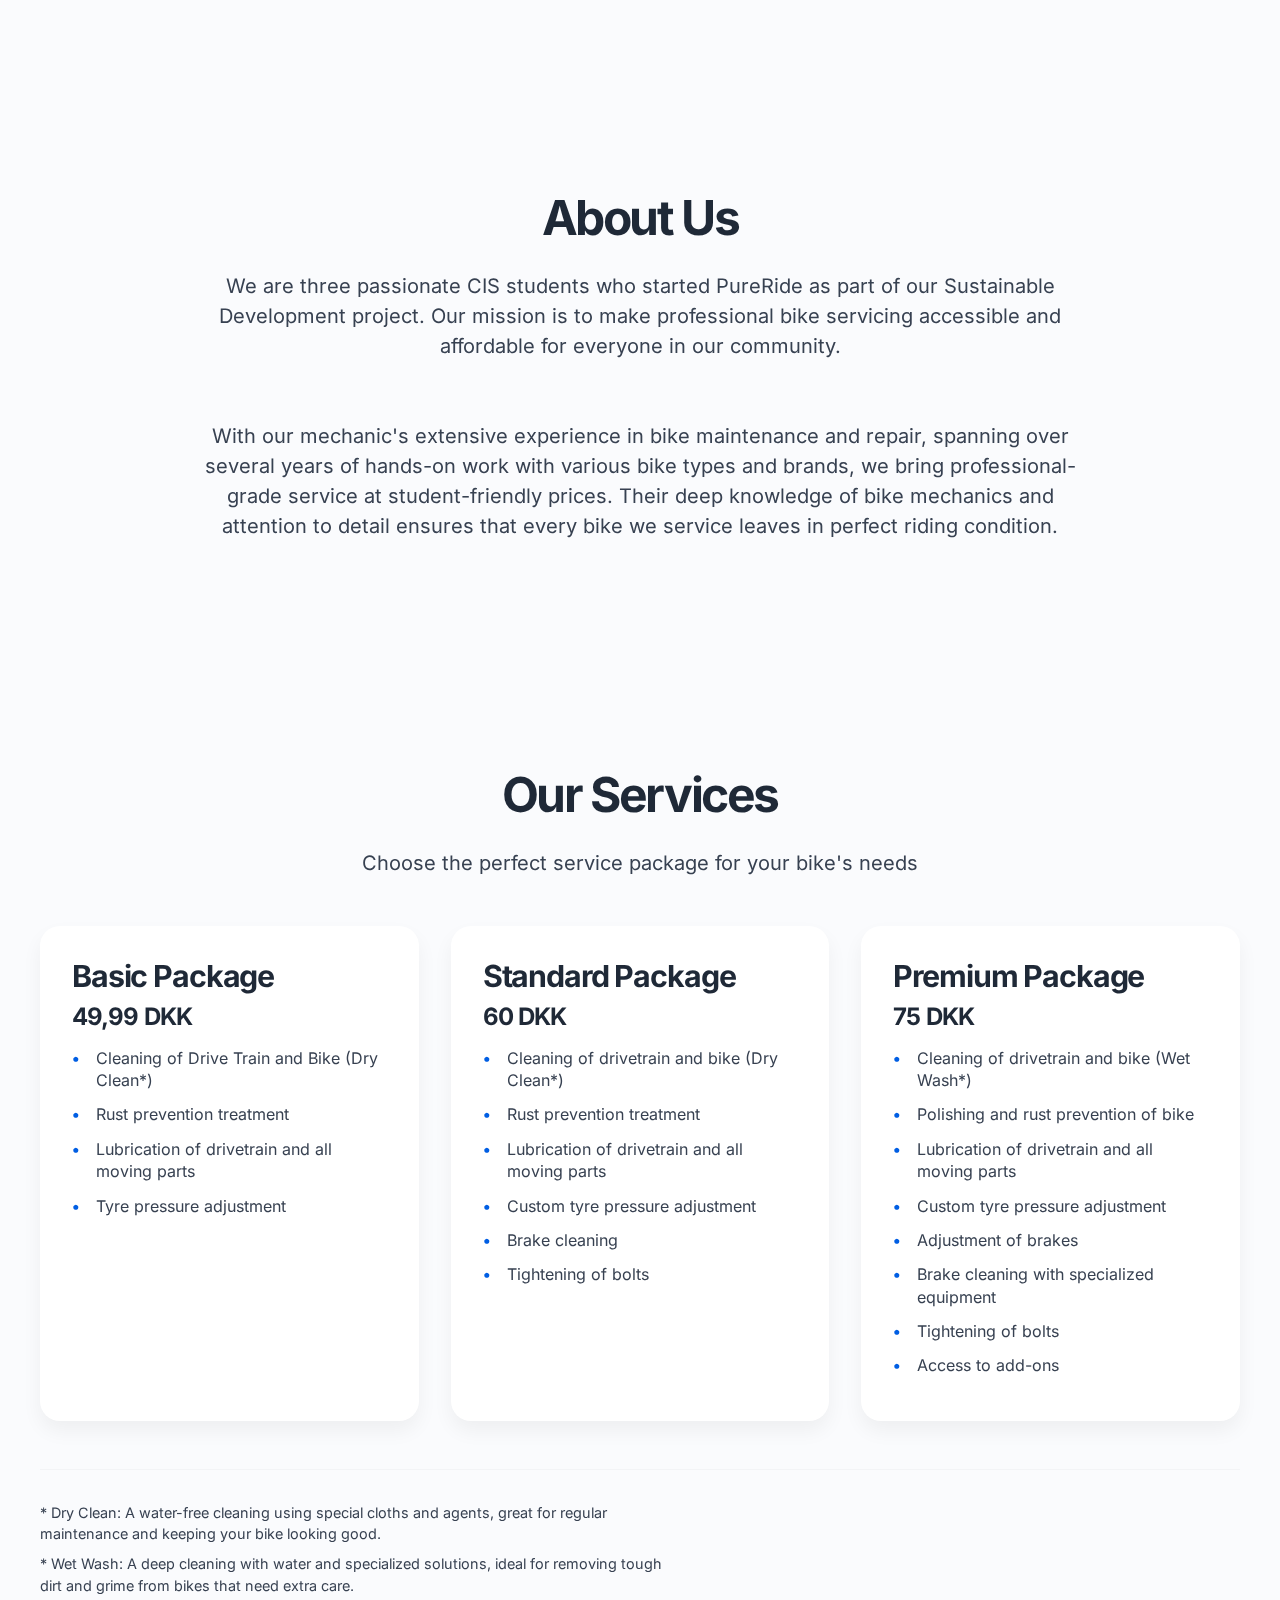
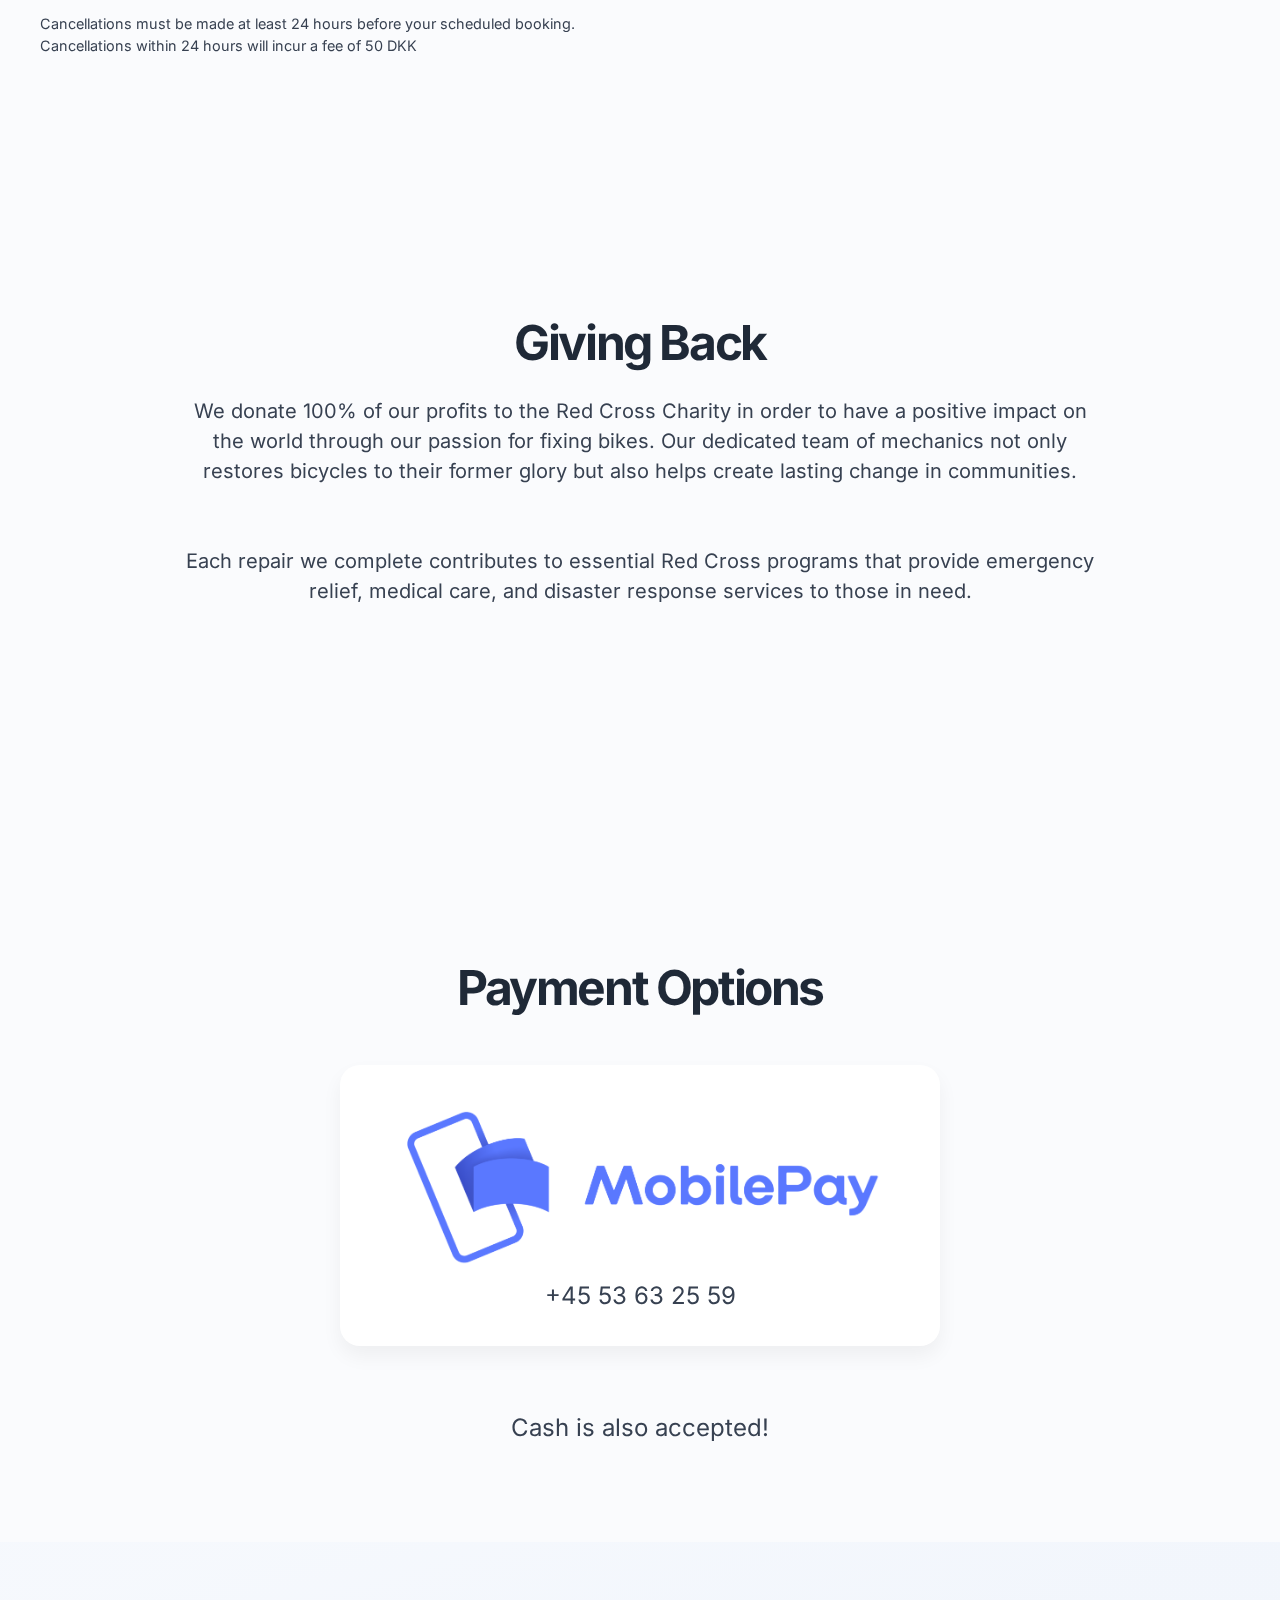
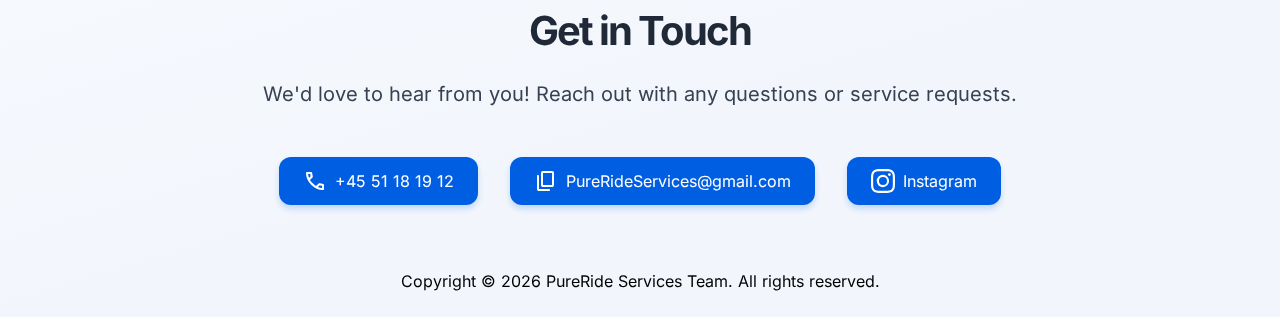
==== commit dbbc4c86: "Removed coffee for bike services" ====
--- a/index.html
+++ b/index.html
@@ -209,7 +209,6 @@
                 <li>Brake cleaning with specialized equipment</li>
                 <li>Tightening of bolts</li>
                 <li>Access to add-ons</li>
-                <li>A cup of coffee</li>
               </ul>
             </div>
           </div>
